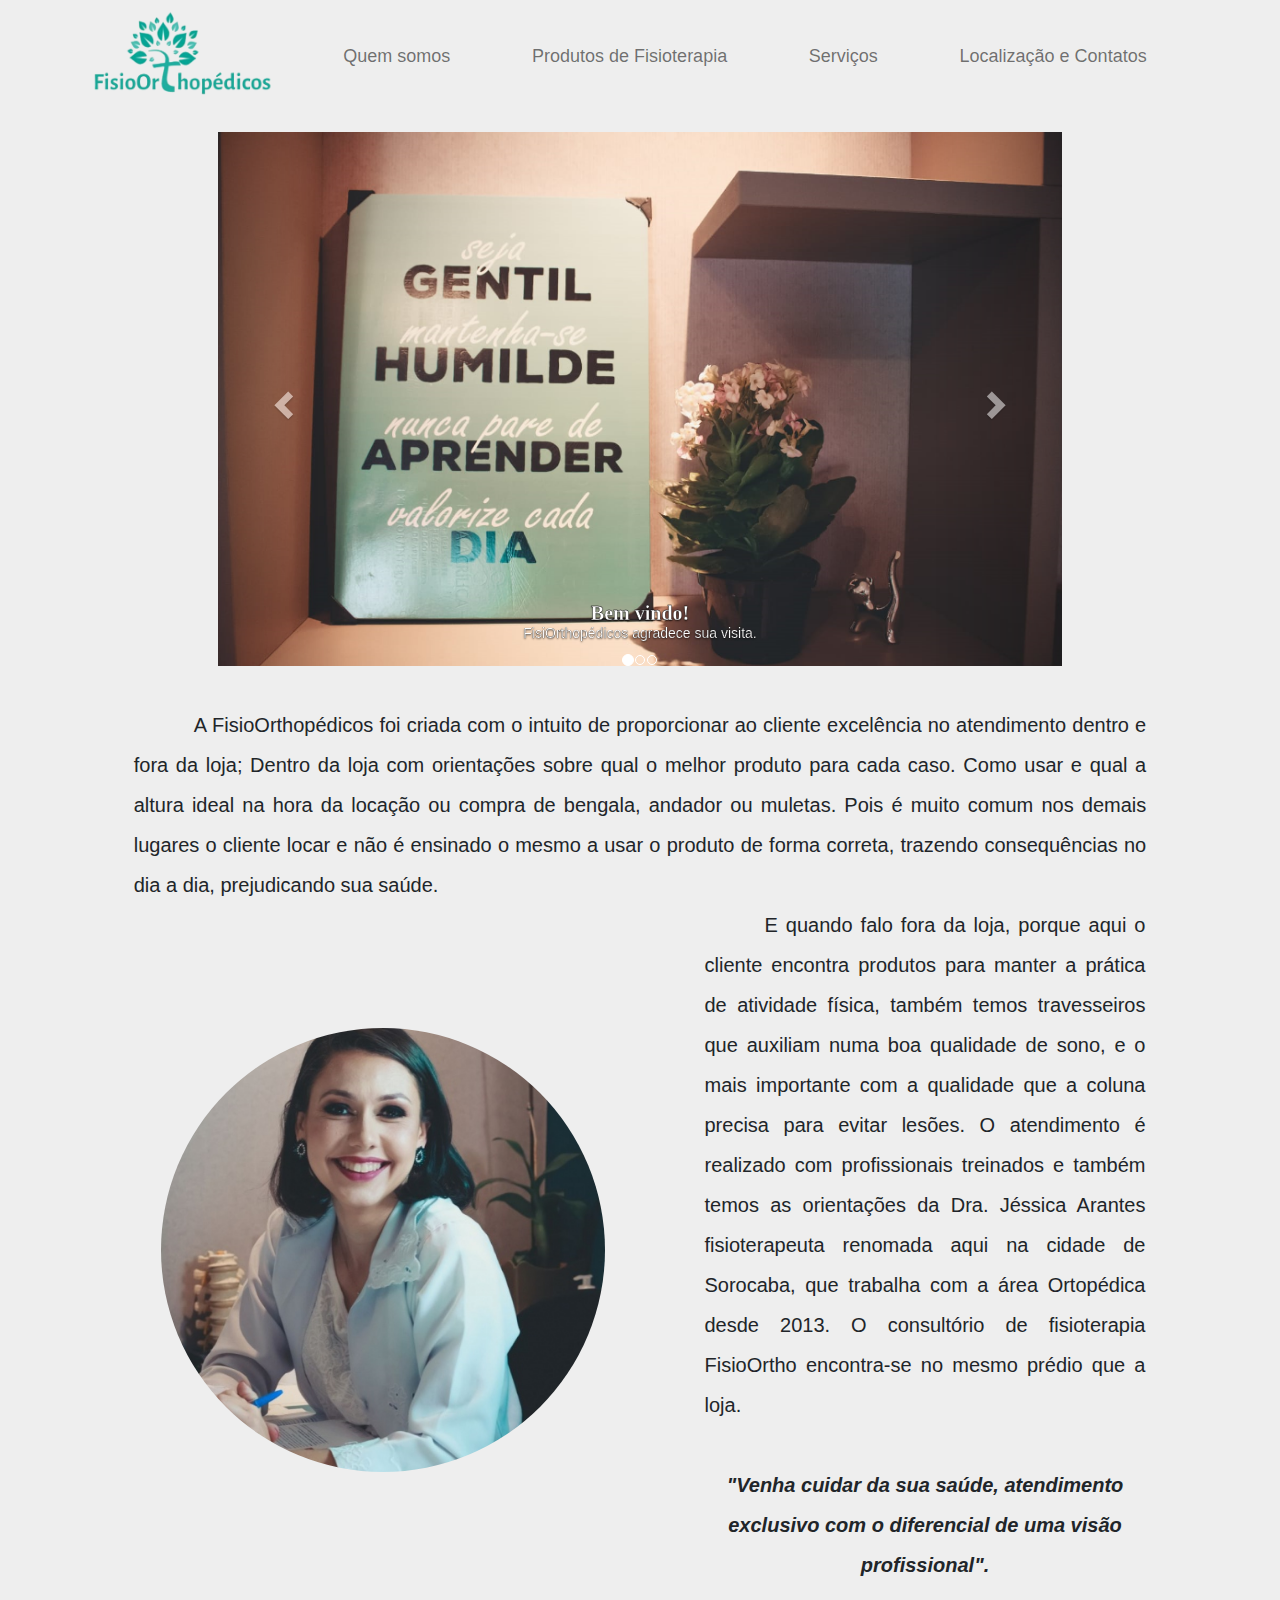
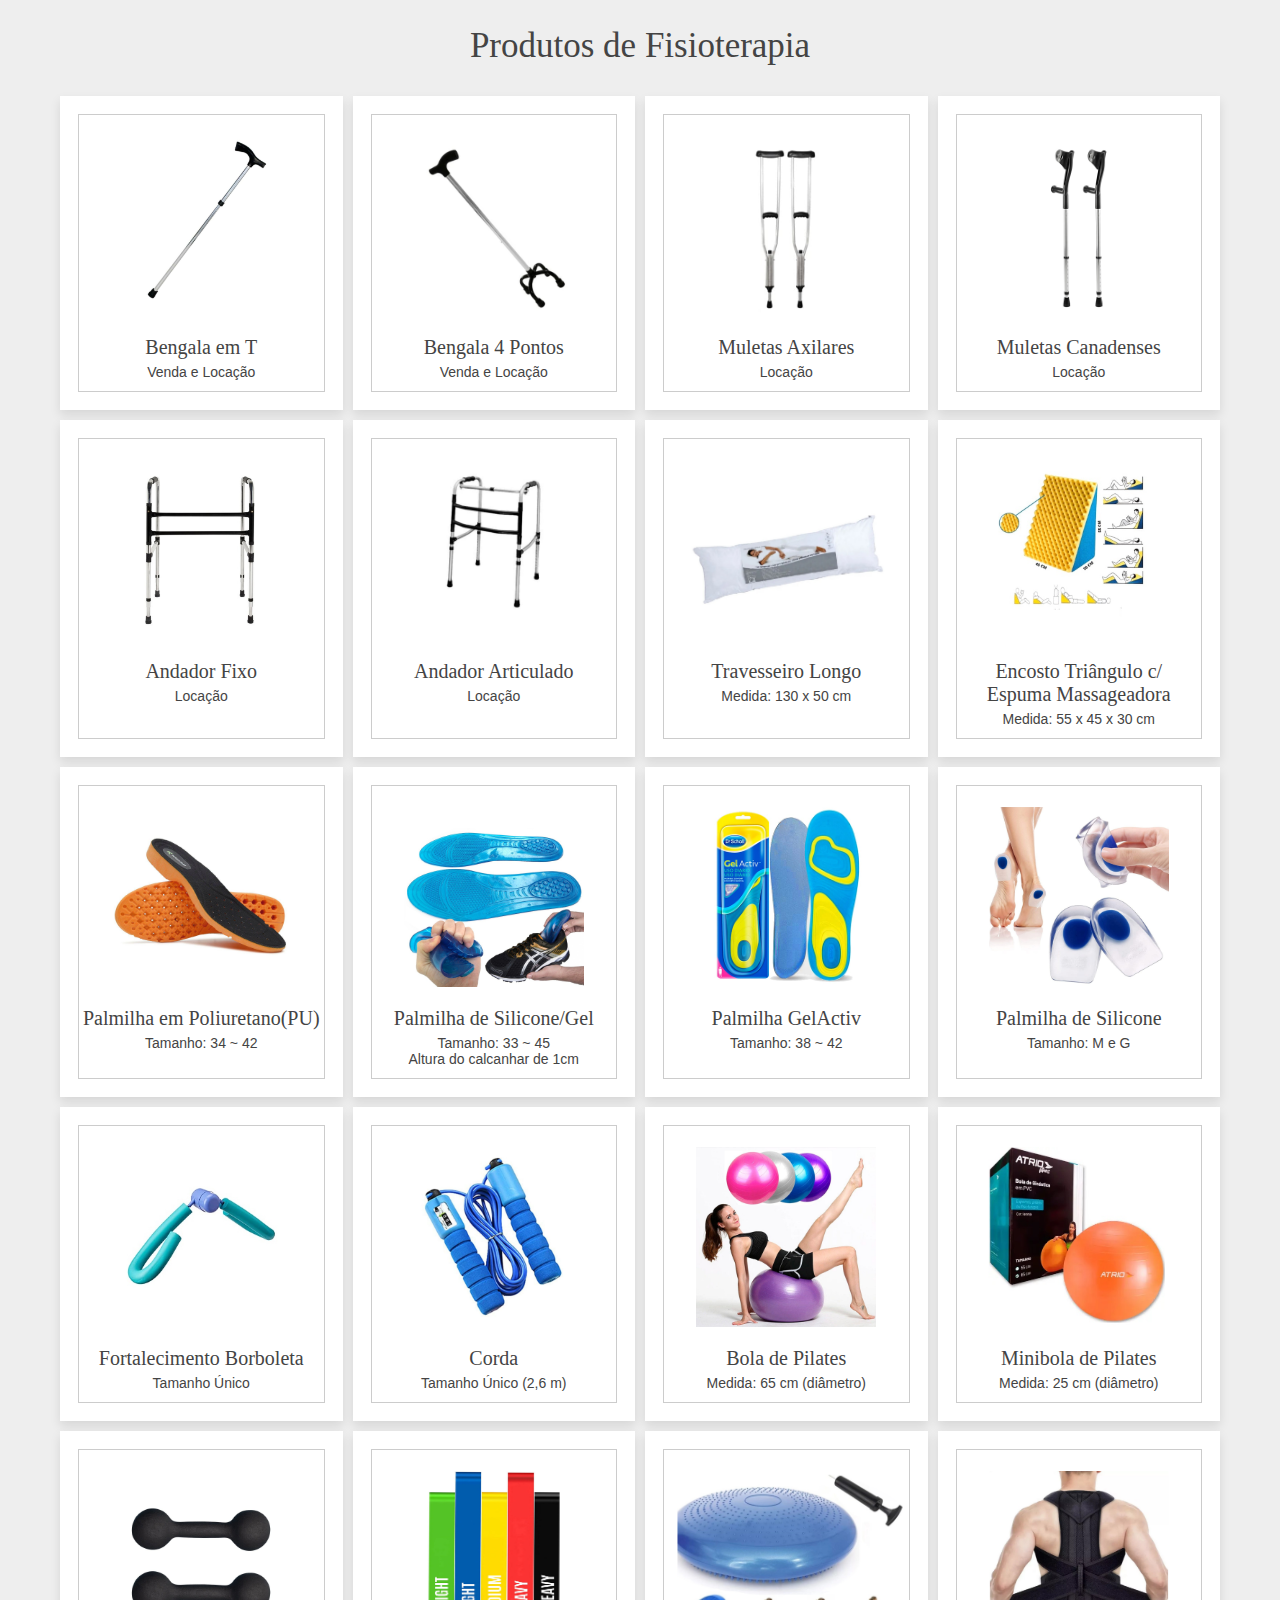
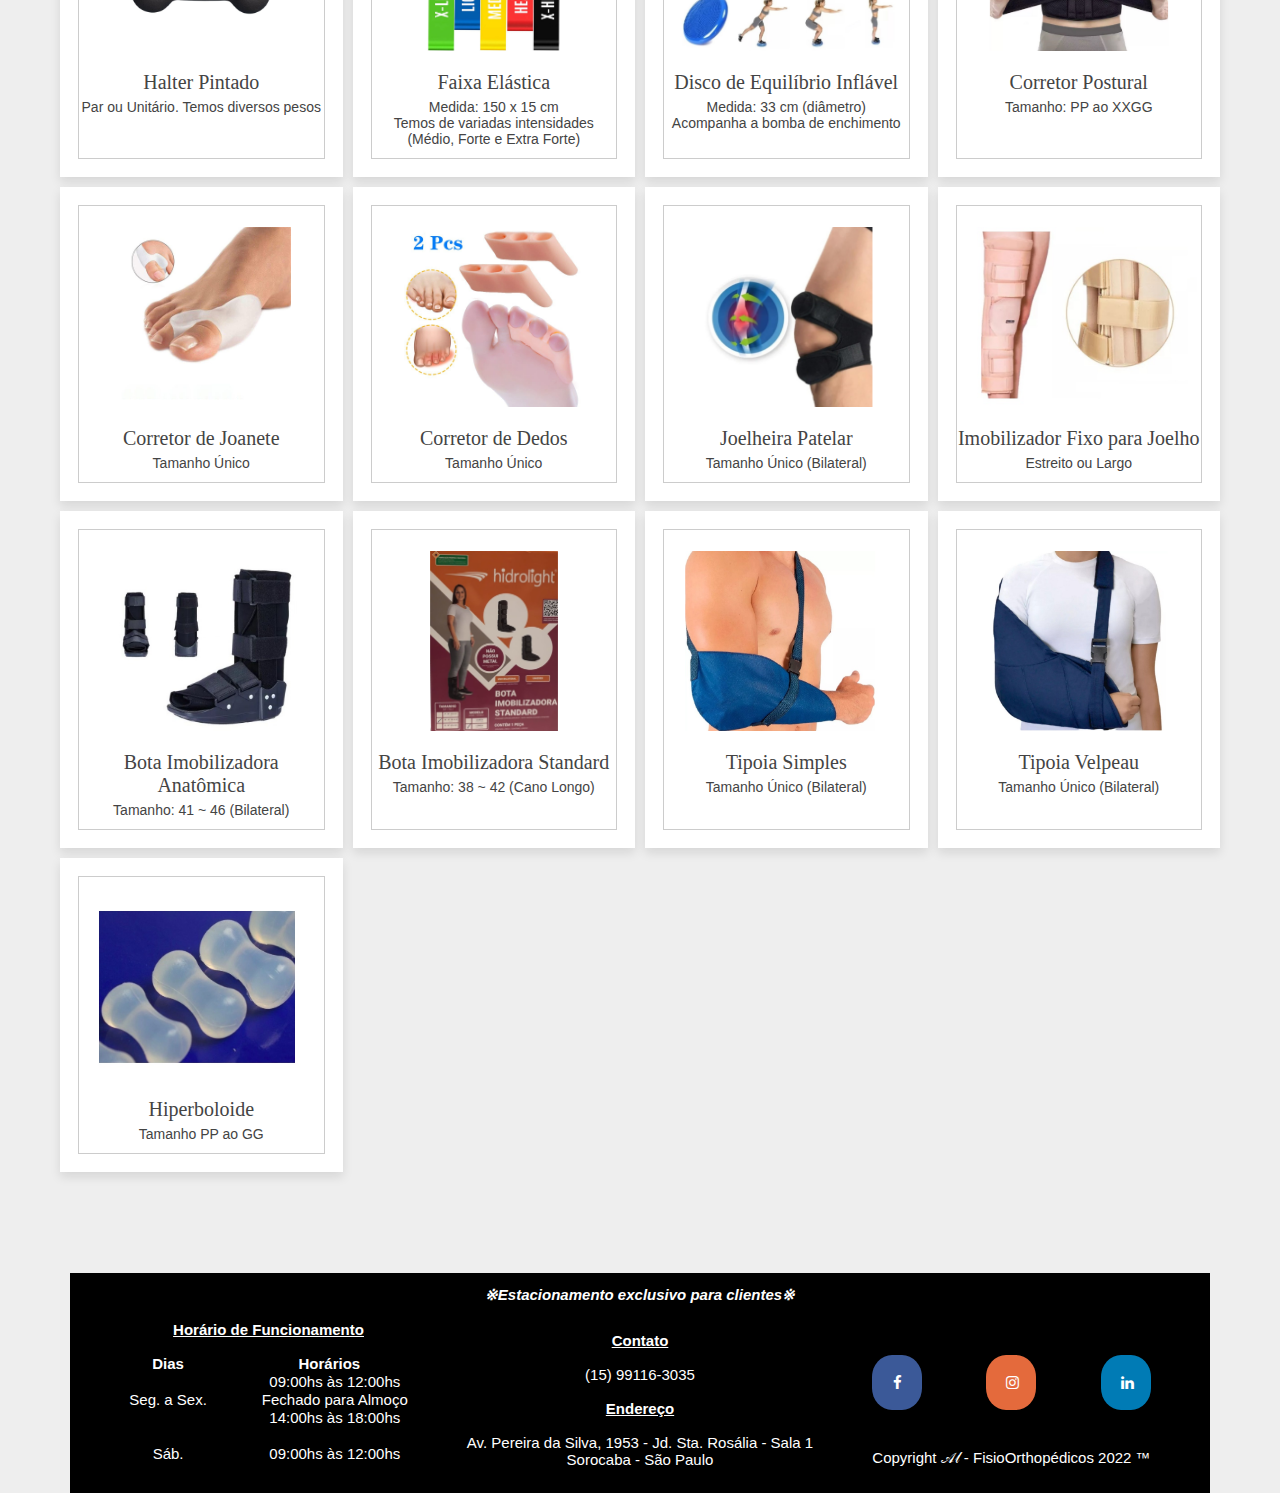
==== index.html @ ed80618a "FisioOrthopedicos v1.0 Stable" ====
<!DOCTYPE html>
<html lang="pt-br">

<head>
    <title>FisioOrthopédicos</title>
    <meta charset="utf-8">
    <meta name="viewport" content="width=device-width, initial-scale=1">
    <meta name="description"
        content="Fisioterapia ortopédica e facial, tratamento para disfunção de ATM e Ortognática: RPG, Acupuntura, Ventosaterapia. Também realizando venda e locação de equipamentos.">
    <meta name="author" content="AL Manrique Jr">

    <link rel="stylesheet" href="https://maxcdn.bootstrapcdn.com/bootstrap/3.4.1/css/bootstrap.min.css">
    <link rel="stylesheet" href="bootstrap/css/bootstrap.min.css">
    <link rel="stylesheet" href="CSS/style.css">
    <link rel="stylesheet" href="CSS/prod.css">
    <link rel="icon" href="IMG/Logo-icon.png" type="image/x-icon">
    <link rel="stylesheet" href="https://cdnjs.cloudflare.com/ajax/libs/font-awesome/5.15.4/css/all.min.css">
    <link rel="stylesheet" href="https://cdnjs.cloudflare.com/ajax/libs/font-awesome/4.7.0/css/font-awesome.min.css">

</head>

<body>

    <header>
        <nav class="navbar navbar-expand-lg">
            <div class="container">
                <a class="navbar-brand mx-auto">
                    <img src="IMG/Logo.png" alt="FisiOrthopédicos" width="100%" height="90">
                </a>
                <div class="navbar-collapse">
                    <ul class="navbar-nav nav-fill w-100">
                        <li class="nav-item">
                            <a class="nav-link" href="#quem-somos">Quem somos</a>
                        </li>
                        <li class="nav-item">
                            <a class="nav-link" href="#prod-fisio">Produtos de Fisioterapia</a>
                        </li>
                        <li class="nav-item">
                            <a class="nav-link" href="Pages/servicos.html">Serviços</a>
                        </li>
                        <li class="nav-item">
                            <a class="nav-link" href="#footer">Localização e Contatos</a>
                        </li>
                    </ul>
                </div>
        </nav>

    </header>

    <div class="container">
        <div id="myCarousel" class="carousel slide" data-ride="carousel">

            <ol class="carousel-indicators">
                <li data-target="#myCarousel" data-slide-to="0" class="active"></li>
                <li data-target="#myCarousel" data-slide-to="1"></li>
                <li data-target="#myCarousel" data-slide-to="2"></li>
            </ol>

            <div class="carousel-inner">

                <div class="item active">
                    <img src="IMG/consultorio/home.png" alt="Imagem Inical" style="width:100%;">
                    <div class="carousel-caption">
                        <h3 class="carousel-subt">Bem vindo!</h3>
                        <p class="carousel-desc">FisiOrthopédicos agradece sua visita.</p>
                    </div>
                </div>

                <div class="item">
                    <img src="IMG/consultorio/conheca-loja.png" alt="Loja" style="width:100%;">
                    <div class="carousel-caption">
                        <h3 class="carousel-subt">Conheça nossa Loja.</h3>
                        <p class="carousel-desc">Equipamentos e treinamento? Nós ajudamos você!</p>
                    </div>
                </div>

                <div class="item">
                    <img src="IMG/consultorio/frente.png" alt="Instalações" style="width:100%;">
                    <div class="carousel-caption">
                        <h3 class="carousel-subt">Faça uma visita e agende instrução!</h3>
                        <p class="carousel-desc">Ambiente acolhedor e infraestrutura excepcional.</p>
                    </div>
                </div>

            </div>

            <a class="left carousel-control" href="#myCarousel" data-slide="prev">
                <span class="glyphicon glyphicon-chevron-left"></span>
                <span class="sr-only">Previous</span>
            </a>
            <a class="right carousel-control" href="#myCarousel" data-slide="next">
                <span class="glyphicon glyphicon-chevron-right"></span>
                <span class="sr-only">Next</span>
            </a>
        </div>
    </div>

    <section id="quem-somos">
        <div class="container quem-somos">
            <p class="bio">⠀⠀⠀⠀A FisioOrthopédicos foi criada com o intuito de proporcionar ao cliente excelência no
                atendimento dentro e fora da loja; Dentro da loja com orientações sobre qual o melhor produto para cada
                caso. Como usar e qual a altura ideal na hora da locação ou compra de bengala, andador ou muletas. Pois
                é muito comum nos demais lugares o cliente locar e não é ensinado o mesmo a usar o produto de forma
                correta, trazendo consequências no dia a dia, prejudicando sua saúde.</p>
            <div class="row">
                <div class="col-lg-6">
                    <img class="bio-img" src="IMG/je.jpeg" alt="Nossa Equipe de Profissionais" width="68%">
                </div>
                <div class="col bio">
                    <p>
                        ⠀⠀⠀⠀E quando falo fora da loja, porque aqui o cliente encontra produtos para manter a prática de
                        atividade física, também temos travesseiros que auxiliam numa boa qualidade de sono, e o mais
                        importante com a qualidade que a coluna precisa para evitar lesões.
                        O atendimento é realizado com profissionais treinados e também temos as orientações da Dra.
                        Jéssica Arantes fisioterapeuta renomada aqui na cidade de Sorocaba, que trabalha com a área
                        Ortopédica desde 2013.
                        O consultório de fisioterapia FisioOrtho encontra-se no mesmo prédio que a loja.
                    </p>
                    <br>
                    <p style="font-weight: 550; font-style: italic; text-align: center;"> "Venha cuidar da sua saúde,
                        atendimento exclusivo com o diferencial de uma visão profissional".</p>
                </div>
            </div>
        </div>
    </section>

    <div class="cont">

        <h3 class="title" id="prod-fisio"> Produtos de Fisioterapia </h3>

        <div class="products-container">

            <div class="product" data-name="p-1">
                <img src="IMG/Produtos/T.jpg" alt="">
                <h3>Bengala em T</h3>
                <div class="tag">Venda e Locação</div>
            </div>

            <div class="product" data-name="p-2">
                <img src="IMG/Produtos/4pts.jpg" alt="">
                <h3>Bengala 4 Pontos</h3>
                <div class="tag">Venda e Locação</div>
            </div>

            <div class="product" data-name="p-3">
                <img src="IMG/Produtos/Axilar.jpg" alt="">
                <h3>Muletas Axilares</h3>
                <div class="tag">Locação</div>
            </div>

            <div class="product" data-name="p-4">
                <img src="IMG/Produtos/Canadenses.jpg" alt="">
                <h3>Muletas Canadenses</h3>
                <div class="tag">Locação</div>
            </div>

            <div class="product" data-name="p-5">
                <img src="IMG/Produtos/Fixo.jpg" alt="">
                <h3>Andador Fixo</h3>
                <div class="tag">Locação</div>
            </div>

            <div class="product" data-name="p-6">
                <img src="IMG/Produtos/Articulado.jpg" alt="">
                <h3>Andador Articulado</h3>
                <div class="tag">Locação</div>
            </div>

            <div class="product" data-name="p-7">
                <img src="IMG/Produtos/BodyPillow.jpg" alt="">
                <h3>Travesseiro Longo</h3>
                <div class="tag">Medida: 130 x 50 cm</div>
            </div>

            <div class="product" data-name="p-8">
                <img src="IMG/Produtos/EncostoTriag.jpg" alt="">
                <h3>Encosto Triângulo c/<br> Espuma Massageadora</h3>
                <div class="tag">Medida: 55 x 45 x 30 cm</div>
            </div>

            <div class="product" data-name="p-9">
                <img src="IMG/Produtos/PU.jpg" alt="">
                <h3>Palmilha em Poliuretano(PU)</h3>
                <div class="tag">Tamanho: 34 ~ 42</div>
            </div>

            <div class="product" data-name="p-10">
                <img src="IMG/Produtos/GelNormal.jpg" alt="">
                <h3>Palmilha de Silicone/Gel</h3>
                <div class="tag">Tamanho: 33 ~ 45<br>Altura do calcanhar de 1cm</div>
            </div>

            <div class="product" data-name="p-11">
                <img src="IMG/Produtos/GelActiv.jpg" alt="">
                <h3>Palmilha GelActiv</h3>
                <div class="tag">Tamanho: 38 ~ 42</div>
            </div>

            <div class="product" data-name="p-12">
                <img src="IMG/Produtos/PCalcanhar.jpg" alt="">
                <h3>Palmilha de Silicone</h3>
                <div class="tag">Tamanho: M e G</div>
            </div>

            <div class="product" data-name="p-13">
                <img src="IMG/Produtos/FBorboleta.jpg" alt="">
                <h3>Fortalecimento Borboleta</h3>
                <div class="tag">Tamanho Único</div>
            </div>

            <div class="product" data-name="p-14">
                <img src="IMG/Produtos/Corda.jpg" alt="">
                <h3>Corda</h3>
                <div class="tag">Tamanho Único (2,6 m)</div>
            </div>

            <div class="product" data-name="p-15">
                <img src="IMG/Produtos/BolaPilates.jpg" alt="">
                <h3>Bola de Pilates</h3>
                <div class="tag">Medida: 65 cm (diâmetro)</div>
            </div>

            <div class="product" data-name="p-16">
                <img src="IMG/Produtos/MinibolaPilates.jpg" alt="">
                <h3>Minibola de Pilates</h3>
                <div class="tag">Medida: 25 cm (diâmetro)</div>
            </div>

            <div class="product" data-name="p-17">
                <img src="IMG/Produtos/HaltP.jpg" alt="">
                <h3>Halter Pintado</h3>
                <div class="tag">Par ou Unitário. Temos diversos pesos</div>
            </div>

            <div class="product" data-name="p-18">
                <img src="IMG/Produtos/DorsiFlex.jpg" alt="">
                <h3>Faixa Elástica</h3>
                <div class="tag">Medida: 150 x 15 cm<br>Temos de variadas intensidades<br>(Médio, Forte e Extra Forte)</div>
            </div>

            <div class="product" data-name="p-19">
                <img src="IMG/Produtos/Disco.jpg" alt="">
                <h3>Disco de Equilíbrio Inflável</h3>
                <div class="tag">Medida: 33 cm (diâmetro)<br>Acompanha a bomba de enchimento</div>
            </div>

            <div class="product" data-name="p-20">
                <img src="IMG/Produtos/corretor postural.jpg" alt="">
                <h3>Corretor Postural</h3>
                <div class="tag">Tamanho: PP ao XXGG</div>
            </div>

            <div class="product" data-name="p-21">
                <img src="IMG/Produtos/Joanete.jpg" alt="">
                <h3>Corretor de Joanete</h3>
                <div class="tag">Tamanho Único</div>
            </div>

            <div class="product" data-name="p-22">
                <img src="IMG/Produtos/Corretor de Dedos.jpg" alt="">
                <h3>Corretor de Dedos</h3>
                <div class="tag">Tamanho Único</div>
            </div>

            <div class="product" data-name="p-23">
                <img src="IMG/Produtos/Joelheira.jpg" alt="">
                <h3>Joelheira Patelar</h3>
                <div class="tag">Tamanho Único (Bilateral)</div>
            </div>

            <div class="product" data-name="p-24">
                <img src="IMG/Produtos/ImobJoe.jpg" alt="">
                <h3>Imobilizador Fixo para Joelho</h3>
                <div class="tag">Estreito ou Largo</div>
            </div>

            <div class="product" data-name="p-25">
                <img src="IMG/Produtos/ImobBota.jpg" alt="">
                <h3>Bota Imobilizadora Anatômica</h3>
                <div class="tag">Tamanho: 41 ~ 46 (Bilateral)</div>
            </div>

            <div class="product" data-name="p-26">
                <img src="IMG/Produtos/hidrolight.jpg" alt="">
                <h3>Bota Imobilizadora Standard</h3>
                <div class="tag">Tamanho: 38 ~ 42 (Cano Longo)</div>
            </div>

            <div class="product" data-name="p-27">
                <img src="IMG/Produtos/Tipoia Simples.jpg" alt="">
                <h3>Tipoia Simples</h3>
                <div class="tag">Tamanho Único (Bilateral)</div>
            </div>

            <div class="product" data-name="p-28">
                <img src="IMG/Produtos/Tipoia Velpeau.jpg" alt="">
                <h3>Tipoia Velpeau</h3>
                <div class="tag">Tamanho Único (Bilateral)</div>
            </div>

            <div class="product" data-name="p-29">
                <img src="IMG/Produtos/hiperboloides.jpg" alt="">
                <h3>Hiperboloide</h3>
                <div class="tag">Tamanho PP ao GG</div>
            </div>

        </div>

    </div>

    <div class="products-preview">

        <div class="preview" data-target="p-1">
            <i class="fas fa-times"></i>
            <img src="IMG/Produtos/T.jpg" alt="">
            <h3>Bengala em T</h3>
            <p>Bengala feita de material alumínio, resistente e reforçado. Suporta até 100kg. Com regulagem de altura. Ponteira de borracha, criando maior segurança contra quedas.</p>
        </div>

        <div class="preview" data-target="p-2">
            <i class="fas fa-times"></i>
            <img src="IMG/Produtos/4pts.jpg" alt="">
            <h3>Bengala 4 Pontos</h3>
            <p>Feita de alumínio, resistente e reforçado. Suporta até 100kg.  Com regulagem de altura e ponteira de borracha. Com os 4 pontos cria maior estabilidade e segurança para andar.</p>
        </div>

        <div class="preview" data-target="p-3">
            <i class="fas fa-times"></i>
            <img src="IMG/Produtos/Axilar.jpg" alt="">
            <h3>Muletas Axilares</h3>
            <p>Nossas muletas tem regulagem de altura. Já colocamos a altura correta e treinamos o cliente usa-las, assim a pessoa evita ter dor ou lesões em outras áreas do corpo.</p>
        </div>

        <div class="preview" data-target="p-4">
            <i class="fas fa-times"></i>
            <img src="IMG/Produtos/Canadenses.jpg" alt="">
            <h3>Muletas Canadenses</h3>
            <p>Nossas muletas tem regulagem de altura. Suporta até 100kg. Já colocamos a altura correta e treinamos o cliente usa-las, assim a pessoa evita ter dor ou lesões em outras áreas do corpo.</p>
        </div>

        <div class="preview" data-target="p-5">
            <i class="fas fa-times"></i>
            <img src="IMG/Produtos/Fixo.jpg" alt="">
            <h3>Andador Fixo</h3>
            <p>Com regulagem de altura e dobrável. Fácil para guardar sem ocupar espaço. Material leve e aguenta até 100 kg.</p>
        </div>

        <div class="preview" data-target="p-6">
            <i class="fas fa-times"></i>
            <img src="IMG/Produtos/Articulado.jpg" alt="">
            <h3>Andador Articulado</h3>
            <p>Com regulagem de altura e dobrável. Fácil para guardar sem ocupar espaço. Material leve e aguenta até 100 kg.</p>
        </div>

        <div class="preview" data-target="p-7">
            <i class="fas fa-times"></i>
            <img src="IMG/Produtos/BodyPillow.jpg" title="Ao deitar é o momento do dia em que aliviamos toda carga da coluna, e é imprescindivel a posição correta">
            <h3>Travesseiro Longo</h3>
            <p>
                Grande maioria das pessoas não conseguem dormir com travesseiro entre os joelhos. Esse travesseiro ajuda a posicionar, e dar conforto na hora de dormir. <br> <br> Travesseiro macio e hipoalérgico, acompanha fronha.
            </p>
        </div>

        <div class="preview" data-target="p-8">
            <i class="fas fa-times"></i>
            <img src="IMG/Produtos/EncostoTriag.jpg" title="Melhora a circulação, oferecendo apoio as pernas após dias exaustivos">
            <h3>Encosto Triângulo c/<br> Espuma Massageadora</h3>
            <p>Reduz em até 50% a pressão nas costas ao sentar, ótimo para utilizar durante a leitura.<br>
                <br>Diminui refluxo;
                <br>Alivio na lombar e ciático;
                <br>
                Acompanha a capa.
            </p>
        </div>

        <div class="preview" data-target="p-9">
            <i class="fas fa-times"></i>
            <img src="IMG/Produtos/PU.jpg" alt="">
            <h3>Palmilha em Poliuretano(PU)</h3>
            <p>
                Corrige a pisada e diminui o impacto. Ideal para praticar atividade física.
            </p>
        </div>

        <div class="preview" data-target="p-10">
            <i class="fas fa-times"></i>
            <img src="IMG/Produtos/GelNormal.jpg" title="A palmilha silicone é ideal para o uso diário, seja no lazer, esporte ou trabalho!">
            <h3>Palmilha de Gel</h3>
            <p>
                Auxilia na prevenção e no tratamento, reduzindo ou eliminando dores nos: pés, calcanhares, esporão de calcâneo, fascite plantar, pés diabéticos, tendinites, etc. <br>Prevenindo também futuras lesões.<br><br>Evita em até 70% dos distúrbios nervosos devido a diabetes, pois auxilia na circulação.
            </p>
        </div>

        <div class="preview" data-target="p-11">
            <i class="fas fa-times"></i>
            <img src="IMG/Produtos/GelActiv.jpg" title="É ideal para o uso diário, seja no trabalho, no esporte ou no lazer.">
            <h3>Palmilha GelActiv</h3>
            <p>
                Auxilia na prevenção e no tratamento (massageia e estimula o fluxo sanguíneo), reduzindo ou eliminando dores nos: pés, calcanhares, esporão de calcâneo, fascite plantar, pés diabéticos, tendinites, etc.<br><br>
                Promove absorção dos impactos e auxilia no amortecimento. Melhora desempenho esportivo ainda prevenindo lesões.
            </p>
        </div>

        <div class="preview" data-target="p-12">
            <i class="fas fa-times"></i>
            <img src="IMG/Produtos/PCalcanhar.jpg" title="Pode ser usado em qualquer modelo de calçado fechado ou aberto.">
            <h3>Palmilha de Silicone</h3>
            <p>
                Silicone adesivado em Gel, para alivio das dores.<br><br>
                - Alta absorção de impactos, proporcionando conforto e suavidade ao caminhar ou correr.<br>
                - Proporciona proteção e estabilidade em práticas esportivas e no uso cotidiano.<br>
                - Não escorrega, transparente, adesiva e confortável.<br>
            </p>
        </div>

        <div class="preview" data-target="p-13">
            <i class="fas fa-times"></i>
            <img src="IMG/Produtos/FBorboleta.jpg">
            <h3>Fortalecimento Borboleta</h3>
            <p>
                Para você que pratica atividade física e deseja poder fazer isso em casa, temos a opção desse aparelho incrível.<br>Pode ser feito diversos exercícios, tanto para membros superiores como inferiores, proporcionando resistência e força muscular.
            </p>
        </div>

        <div class="preview" data-target="p-14">
            <i class="fas fa-times"></i>
            <img src="IMG/Produtos/Corda.jpg">
            <h3>Corda</h3>
            <p>
                Para praticar atividade física como pular, ou ainda, realizar alongamentos.
            </p>
        </div>

        <div class="preview" data-target="p-15">
            <i class="fas fa-times"></i>
            <img src="IMG/Produtos/BolaPilates.jpg">
            <h3>Bola de Pilates</h3>
            <p>
                Para realizar exercícios de alongamentos, e trabalhar vários grupos musculares durante as sessões de fisioterapia ou na aula de pilates. Suporta até 100kg.
            </p>
        </div>

        <div class="preview" data-target="p-16">
            <i class="fas fa-times"></i>
            <img src="IMG/Produtos/MinibolaPilates.jpg">
            <h3>Minibola de Pilates</h3>
            <p>
                Auxilia na Pratica de Pilates, Yoga, Alongamento e Exercícios de Fortalecimento. OverBall leve e Resistente.
            </p>
        </div>

        <div class="preview" data-target="p-17">
            <i class="fas fa-times"></i>
            <img src="IMG/Produtos/HaltP.jpg">
            <h3>Halter Pintado</h3>
            <p>
                Indicado para quem busca fortalecimento muscular, ganho de massa, perda de calorias, definição muscular e reabilitação.
            </p>
        </div>

        <div class="preview" data-target="p-18">
            <i class="fas fa-times"></i>
            <img src="IMG/Produtos/DorsiFlex.jpg">
            <h3>Faixa de Elástica</h3>
            <p>
                Fortalecimento e alongamento membros superiores e inferiores.
            </p>
        </div>

        <div class="preview" data-target="p-19">
            <i class="fas fa-times"></i>
            <img src="IMG/Produtos/Disco.jpg">
            <h3>Disco de Equilíbrio Inflável</h3>
            <p>
                Produto vinílico, atóxico e inflável.<br>Peso máximo suportado 100kg.
            </p>
        </div>

        <div class="preview" data-target="p-20">
            <i class="fas fa-times"></i>
            <img src="IMG/Produtos/corretor postural.jpg">
            <h3>Corretor Postural</h3>
            <p>
                Ofecere suporte para minimizar ou eliminar as chances dos devios da coluna. Tendo parte interna acolchoada para melhor experiência durante o uso.
            </p>
        </div>
        
        <div class="preview" data-target="p-21">
            <i class="fas fa-times"></i>
            <img src="IMG/Produtos/Joanete.jpg">
            <h3>Corretor de Joanete</h3>
            <p>
                Protege a lateral do pé prevenindo/corrigindo joanete. Feito ainda em silicone de alta maciez, que reduz atrito e pressão com o calçado. <br><br>É extremamente confortável de usar, hipoalergênico, lavável, reutilizável e de alívio imediato.
            </p>
        </div>

        <div class="preview" data-target="p-22">
            <i class="fas fa-times"></i>
            <img src="IMG/Produtos/Corretor de Dedos.jpg">
            <h3>Corretor de Dedos</h3>
            <p>
                Corrige dedos, previnindo calos e deformidades. Use seu calçado com mais conforto. 
            </p>
        </div>

        <div class="preview" data-target="p-23">
            <i class="fas fa-times"></i>
            <img src="IMG/Produtos/Joelheira.jpg">
            <h3>Joelheira Patelar</h3>
            <p>
                Com a órtese em torno do joelho, as abas frontais em fecho aderente, devem ser ajustadas para compressão adequada. <br><br> A orientação do logotipo se mantem a parte inferior da patela.
            </p>
        </div>

        <div class="preview" data-target="p-24">
            <i class="fas fa-times"></i>
            <img src="IMG/Produtos/ImobJoe.jpg">
            <h3>Imobilizador para Joelho</h3>
            <p>
                Com a órtese em torno do joelho, as abas frontais em fecho aderente, devem ser ajustadas para compressão adequada. <br><br> A orientação do logotipo se mantem a parte inferior da patela.
            </p>
        </div>

        <div class="preview" data-target="p-25">
            <i class="fas fa-times"></i>
            <img src="IMG/Produtos/ImobBota.jpg">
            <h3>Bota Imobilizadora Anatômica</h3>
            <p>
                Possui talas laterais em alumínio, de solado em borracha termoplástica. Para maior conforto, internamente acolchoda.<br><br>Indicado para fraturas e entorse (lesão ligamentar).
            </p>
        </div>

        <div class="preview" data-target="p-26">
            <i class="fas fa-times"></i>
            <img src="IMG/Produtos/hidrolight.jpg">
            <h3>Bota Imobilizadora Standard</h3>
            <p>
                Bota anatômica Unissex, Bilateral e de fabricação nacional, não utiliza de metais em sua estrutura.
            </p>
        </div>

        <div class="preview" data-target="p-27">
            <i class="fas fa-times"></i>
            <img src="IMG/Produtos/Tipoia Simples.jpg" title="Proporciona melhor circulação sanguínea, evitando dores e formigamento">
            <h3>Tipoia Simples</h3>
            <p>
                Indicado para o descanso e a sustentação do membro superior em caso de engessamentos, lesões no braço ou antebraço, pós-operatório e sequelas de AVC.<br><br>
                De formato ajustável, costura resistente e de Alta Durabilidade.
            </p>
        </div>

        <div class="preview" data-target="p-28">
            <i class="fas fa-times"></i>
            <img src="IMG/Produtos/Tipoia Velpeau.jpg" title="Proporciona melhor circulação sanguínea, evitando dores e formigamento">
            <h3>Tipoia Velpeau</h3>
            <p>
                Indicado para o descanso e a sustentação do membro superior em caso de engessamentos, lesões no braço ou antebraço, pós-operatório e sequelas de AVC.<br><br>
                De formato ajustável, costura resistente e de Alta Durabilidade.
            </p>
        </div>

        <div class="preview" data-target="p-29">
            <i class="fas fa-times"></i>
            <img src="IMG/Produtos/hiperboloides.jpg">
            <h3>Hiperboloide</h3>
            <p>
                Indicado para exercícios do bucomaxilo. Para fortalecimento ortognatico.
            </p>
        </div>

    </div>


    <footer id="footer" class="container container-fluid text-center margin bg-footer">
        <div class="container-fluid text-center margin">
            <p style="font-style: italic; font-weight: bold;">※Estacionamento exclusivo para clientes※</p>
            <br>
            <div class="row">
                <div class="col-lg-4">
                    <h4>Horário de Funcionamento</h4>
                    <br>
                    <p>
                    <table>
                        <tr>
                            <th>Dias</th>
                            <th></th>
                            <th>⠀⠀⠀⠀Horários</th>
                        </tr>
                        <tr>
                            <td><small>⠀⠀⠀⠀⠀</small></td>
                            <td></td>
                            <td>⠀⠀⠀⠀⠀09:00hs às 12:00hs</td>
                        </tr>
                        <tr>
                            <td><small>Seg. a Sex.</small></td>
                            <td></td>
                            <td>⠀⠀⠀⠀⠀Fechado para Almoço</td>
                        </tr>
                        <tr>
                            <td><small></small></td>
                            <td></td>
                            <td>⠀⠀⠀⠀⠀14:00hs às 18:00hs</td>
                        </tr>
                        <tr>
                            <td><small></small></td>
                            <td></td>
                            <td>⠀⠀⠀⠀⠀</td>
                        </tr>
                        <tr>
                            <td><small>Sáb.</small></td>
                            <td></td>
                            <td>⠀⠀⠀⠀⠀09:00hs às 12:00hs</td>
                        </tr>
                    </table>
                    <br>
                </div>

                <div class="col-lg-4">
                    <h4>Contato</h4>
                    <br>
                    <p>
                        (15) 99116-3035
                    </p>
                    <br>
                    <h4>Endereço</h4>
                    <br>
                    <a class="suave-hyperlink" target="_blank"
                        href="https://www.google.com/maps/@-23.4829857,-47.4394273,3a,37.5y,335.8h,88.8t/data=!3m6!1e1!3m4!1sCHqqzlwBfWhVmiRaZCtBHA!2e0!7i16384!8i8192?entry=ttu">Av.
                        Pereira da Silva, 1953 - Jd. Sta. Rosália - Sala 1<br> Sorocaba - São Paulo</a>
                </div>
                <div class="col-lg-4">
                    <br>
                    <a href="https://www.facebook.com/fisioorthopedicos" class="fa fa-facebook" target="_blank"></a>
                    <a href="https://www.instagram.com/fisioorthopedicos/" class="fa fa-instagram" target="_blank"></a>
                    <a href="https://www.linkedin.com/in/dra-j%C3%A9ssica-arantes-a86666153/" class="fa fa-linkedin"
                        target="_blank"></a>
                    <br><br><br>
                    <p>Copyright <a class="suave-hyperlink" target="_blank" href="https://github.com/ALManriqueJR">𝒜𝓁</a> - FisioOrthopédicos 2022 ™</p>
                </div>
            </div>
        </div>
    </footer>

    <script src="bootstrap/jquery-3.6.0.min.js"></script>
    <script src="bootstrap/bootstrap.min.js"></script>
    <script src="bootstrap/prod.js" defer></script>

</body>

</html>
---- CSS/style.css ----
html,
body,
div,
span,
applet,
object,
iframe,
h1,
h2,
h3,
h4,
h5,
h6,
p,
blockquote,
pre,
a,
abbr,
acronym,
address,
big,
cite,
code,
del,
dfn,
em,
img,
ins,
kbd,
q,
s,
samp,
small,
strike,
b,
sub,
sup,
tt,
var,
b,
u,
i,
center,
dl,
dt,
dd,
ol,
ul,
li,
fieldset,
form,
label,
legend,
table,
caption,
tbody,
tfoot,
thead,
tr,
th,
td,
article,
aside,
canvas,
details,
embed,
figure,
figcaption,
footer,
header,
hgroup,
menu,
nav,
output,
ruby,
section,
summary,
time,
mark,
audio,
video {
    margin: 0;
    padding: 0;
    border: 0;
    font-size: 100%;
    font: inherit;
    vertical-align: baseline;
}

/* HTML5 display-role reset for older browsers */
article,
aside,
details,
figcaption,
figure,
footer,
header,
hgroup,
menu,
nav,
section {
    display: block;
}

body {
    line-height: 1;
    font: 20px Helvetica, Verdana;
}


#myCarousel {
    display: block;
    margin-left: auto;
    margin-right: auto;
    width: 75%;
    height: 70%;
}

ol,
ul {
    list-style: none;
}

blockquote,
q {
    quotes: none;
}

blockquote:before,
blockquote:after,
q:before,
q:after {
    content: '';
    content: none;
}

.navbar-brand {
    margin-bottom: 50px;
}

.carousel-indicators {
    margin: auto;
}

.carousel-subt {
    font-size: 20px;
    font-weight: bold;
    -webkit-text-stroke-width: .3px;
    -webkit-text-stroke-color: black;
}

.carousel-desc {
    font-size: 14px;
    -webkit-text-stroke-width: .2px;
    -webkit-text-stroke-color: black;
}

.quem-somos {
    margin-top: 3%;
}

.row{
    flex-direction: row;
    align-items: center;
    justify-content: center;
    align-content: center;
}

.bio-img {
    border-radius: 50%;
    margin-left: 15%;
    margin-right: 15%;
    margin-top: 3%;
    width: 80%;
}

.bio {
    margin-left: 5%;
    margin-right: 5%;
    direction: ltr;
    text-align: justify;
    line-height: 200%;
}

h3 {
    font: 30px bold;
    text-align: center;
    padding-top: 1%;
}

h2{
    font: 30px bold;
    text-align: center;
    padding: 2%;
    border: 1px solid black;
}

h4 {
    text-decoration: underline;
    font-weight: bold;
}


.bg-footer {
    background-color: black;
    text-align: left;
    color: white;
    font: 15px Helvetica;
    padding: 1%;
    margin-top: 1%;
}

table {
    margin: 0 auto;
    border-collapse: collapse;
    border-spacing: 0;
}

li {
    list-style-type: none;
    font-size: 18px;
}

.suave-hyperlink {
    color: white;
    text-decoration: none;
}

.suave-hyperlink:hover {
    color: grey;
    text-decoration: none;
}

.fa {
    padding: 20px;
    font-size: 30px;
    width: 50px;
    text-align: center;
    text-decoration: none;
    margin: 5px 30px;
    border-radius: 40%;
}

.fa-facebook {
    background: #3B5998;
    color: white;
}

.fa-facebook:hover {
    text-decoration: none;
    color: white;
    font-weight: bolder;
}

.fa-linkedin {
    background: #007bb5;
    color: white;
}

.fa-linkedin:hover {
    text-decoration: none;
    color: white;
    font-weight: bolder;
}

.fa-instagram {
    background: #E46A3C;
    color: white;
}

.fa-instagram:hover {
    text-decoration: none;
    color: white;
    font-weight: bolder;
}

th {
    font-weight: bold;
}

.serv-img{
    width: 90%;
    border-radius: 50%;
}

.toomuchtxt{
    margin-bottom: 13px;
}

#id{
    margin-top: 15%;
}
---- CSS/prod.css ----
html{
   font-size: 62.5%;
   overflow-x: hidden;
}

body{
   background: #eee;
}

 .cont{
   max-width: 1200px;
   margin:0 auto;
   padding:3rem 2rem;
}

 .cont .title{
   font-size: 3.5rem;
   color:#444;
   margin-bottom: 3rem;
   text-align: center;
}

 .cont .products-container{
   display: grid;
   grid-template-columns: repeat(auto-fit, minmax(25rem, 1fr));
   gap: 1rem;
   margin-bottom: 5%;
}

 .cont .products-container .product{
   text-align: center;
   padding:3rem 2rem;
   background: #fff;
   box-shadow: 0 .5rem 1rem rgba(0,0,0,.1);
   outline: .1rem solid #ccc;
   outline-offset: -1.9rem;
   cursor: pointer;
}

 .cont .products-container .product:hover{
   outline: .2rem solid #222;
   outline-offset: -0.2rem;
}

 .cont .products-container .product img{
   height: 20rem;
   transform: scale(.9);
}

 .cont .products-container .product:hover img{
   transform: scale(.85);
}

 .cont .products-container .product h3{
   padding:.5rem 0;
   font-size: 2rem;
   color:#444;
}

 .cont .products-container .product:hover h3{
   color: rgb(60, 150, 120);
   text-decoration: underline;
}

 .cont .products-container .product .tag{
   font-size: 1.4rem;
   color:#444;
}

.products-preview{
   position: fixed;
   top:0; left:0;
   min-height: 100vh;
   width: 100%;
   height: 100%;
   z-index: 1001;
   background: rgba(0,0,0,0.7);
   display: none;
   align-items: center;
   justify-content: center;
   backdrop-filter: blur(3px);
}

.products-preview .preview{
   display: none;
   padding:2rem;
   text-align: center;
   background: #fff;
   position: relative;
   margin:2rem;
   width: 40rem;
   background-color: #fff;

}

.products-preview .preview.active{
   display: inline-block;

}

.products-preview .preview img{
   height: 30rem;
}

.products-preview .preview .fa-times{
   position: absolute;
   top:1rem; 
   right:1.5rem;
   cursor: pointer;
   color:#444;
   font-size: 4rem;
}

.products-preview .preview h3{
   color:#444;
   padding:.5rem 0;
   font-size: 2.5rem;
}

.products-preview .preview p{
   line-height: 1.5;
   padding:1rem 0;
   font-size: 1.6rem;
   color:#777;
}

.products-preview .preview .tag{
   padding:1rem 0;
   font-size: 1.4rem;
   color:#444;
}

.suave-hyperlink:hover {
   color: grey;
   text-decoration: none;
}

@media (max-width:991px){

   html{
      font-size: 55%;
   }

}

@media (max-width:768px){

   .products-preview .preview img{
      height: 25rem;
   }

}

@media (max-width:450px){

   html{
      font-size: 50%;
   }

}
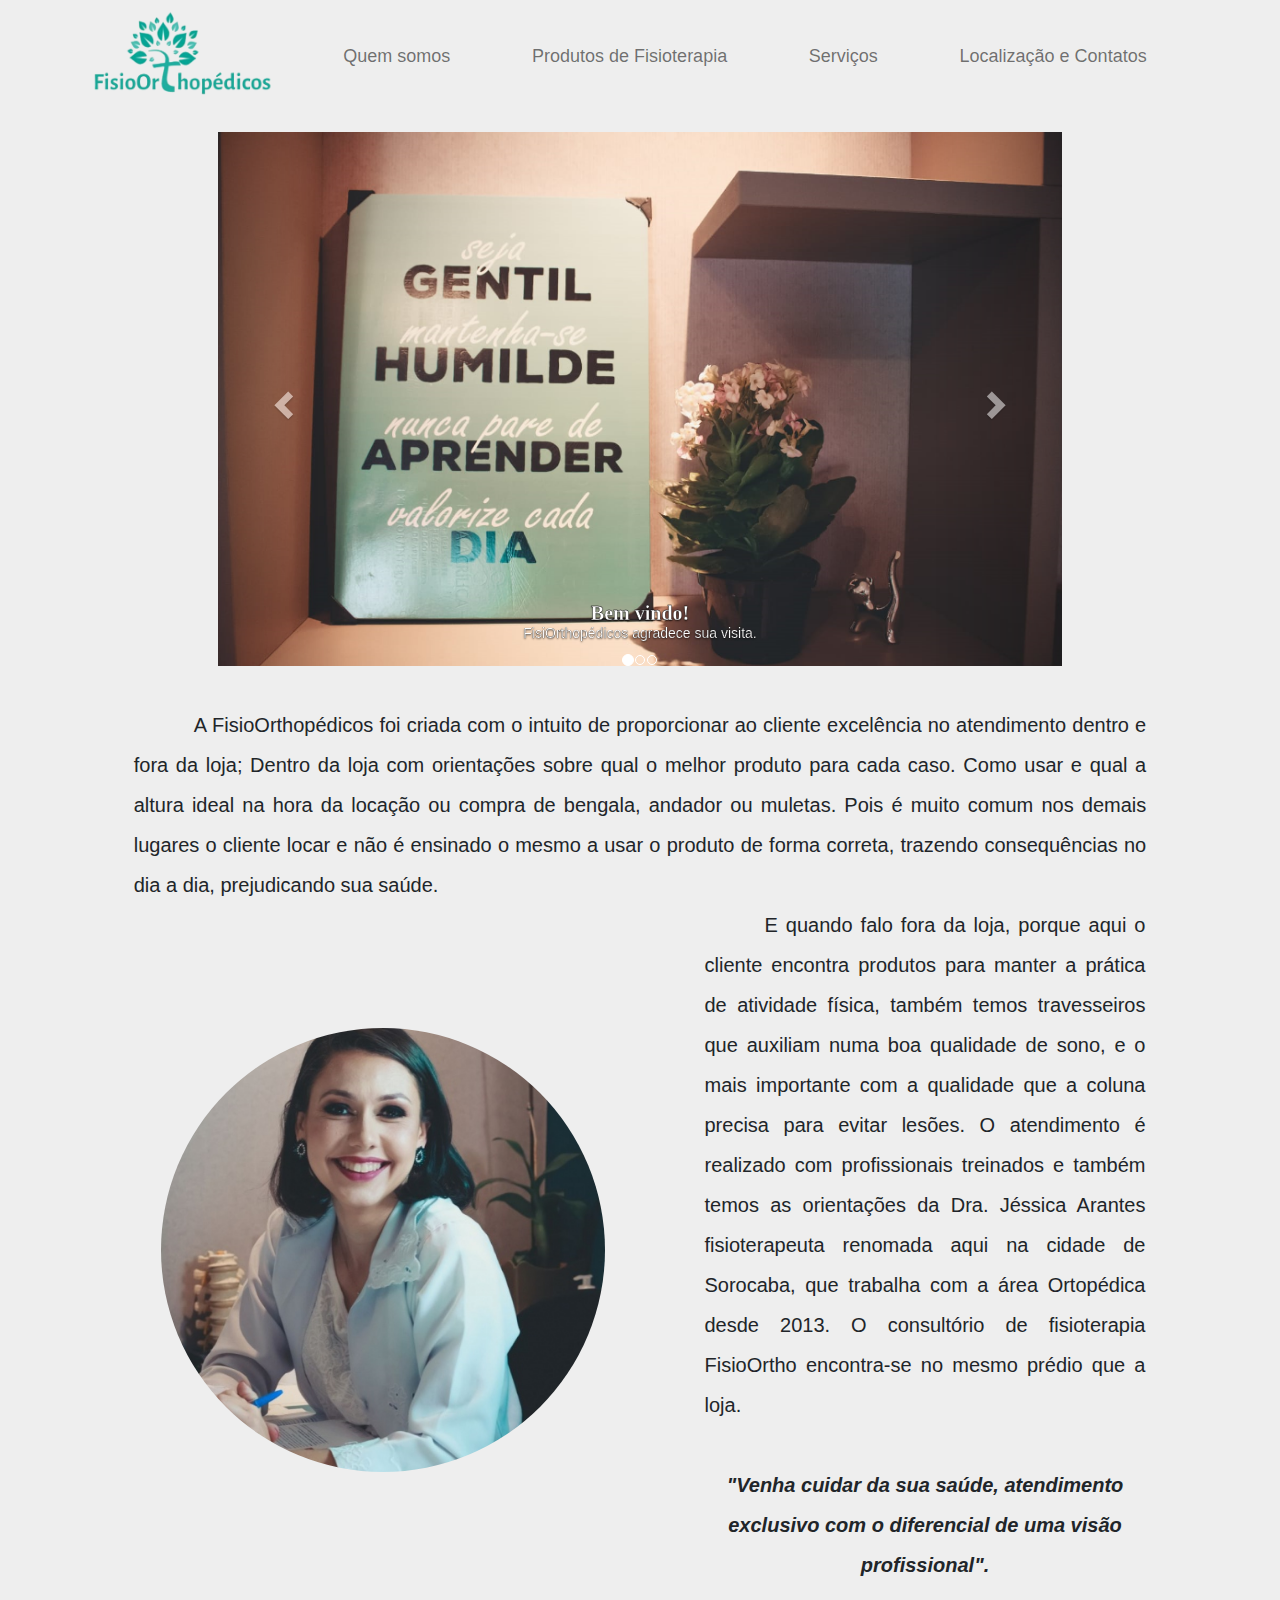
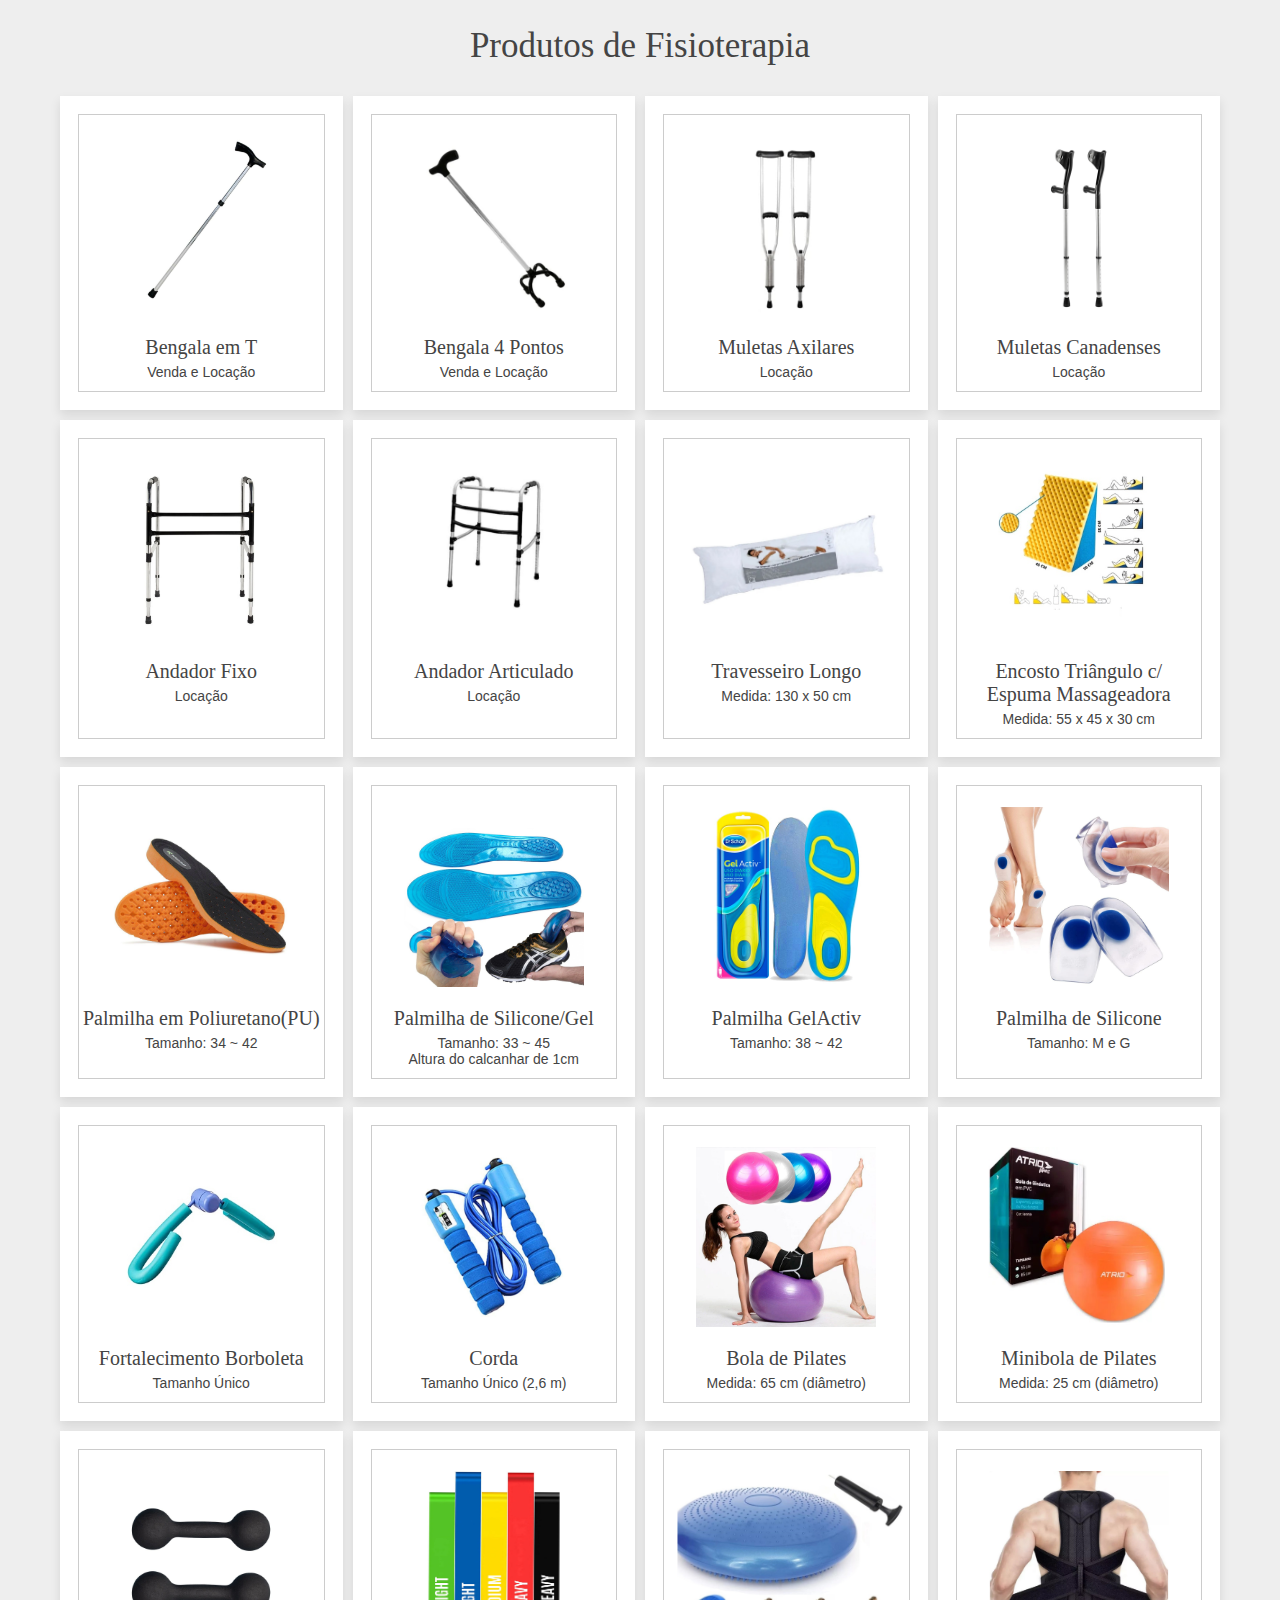
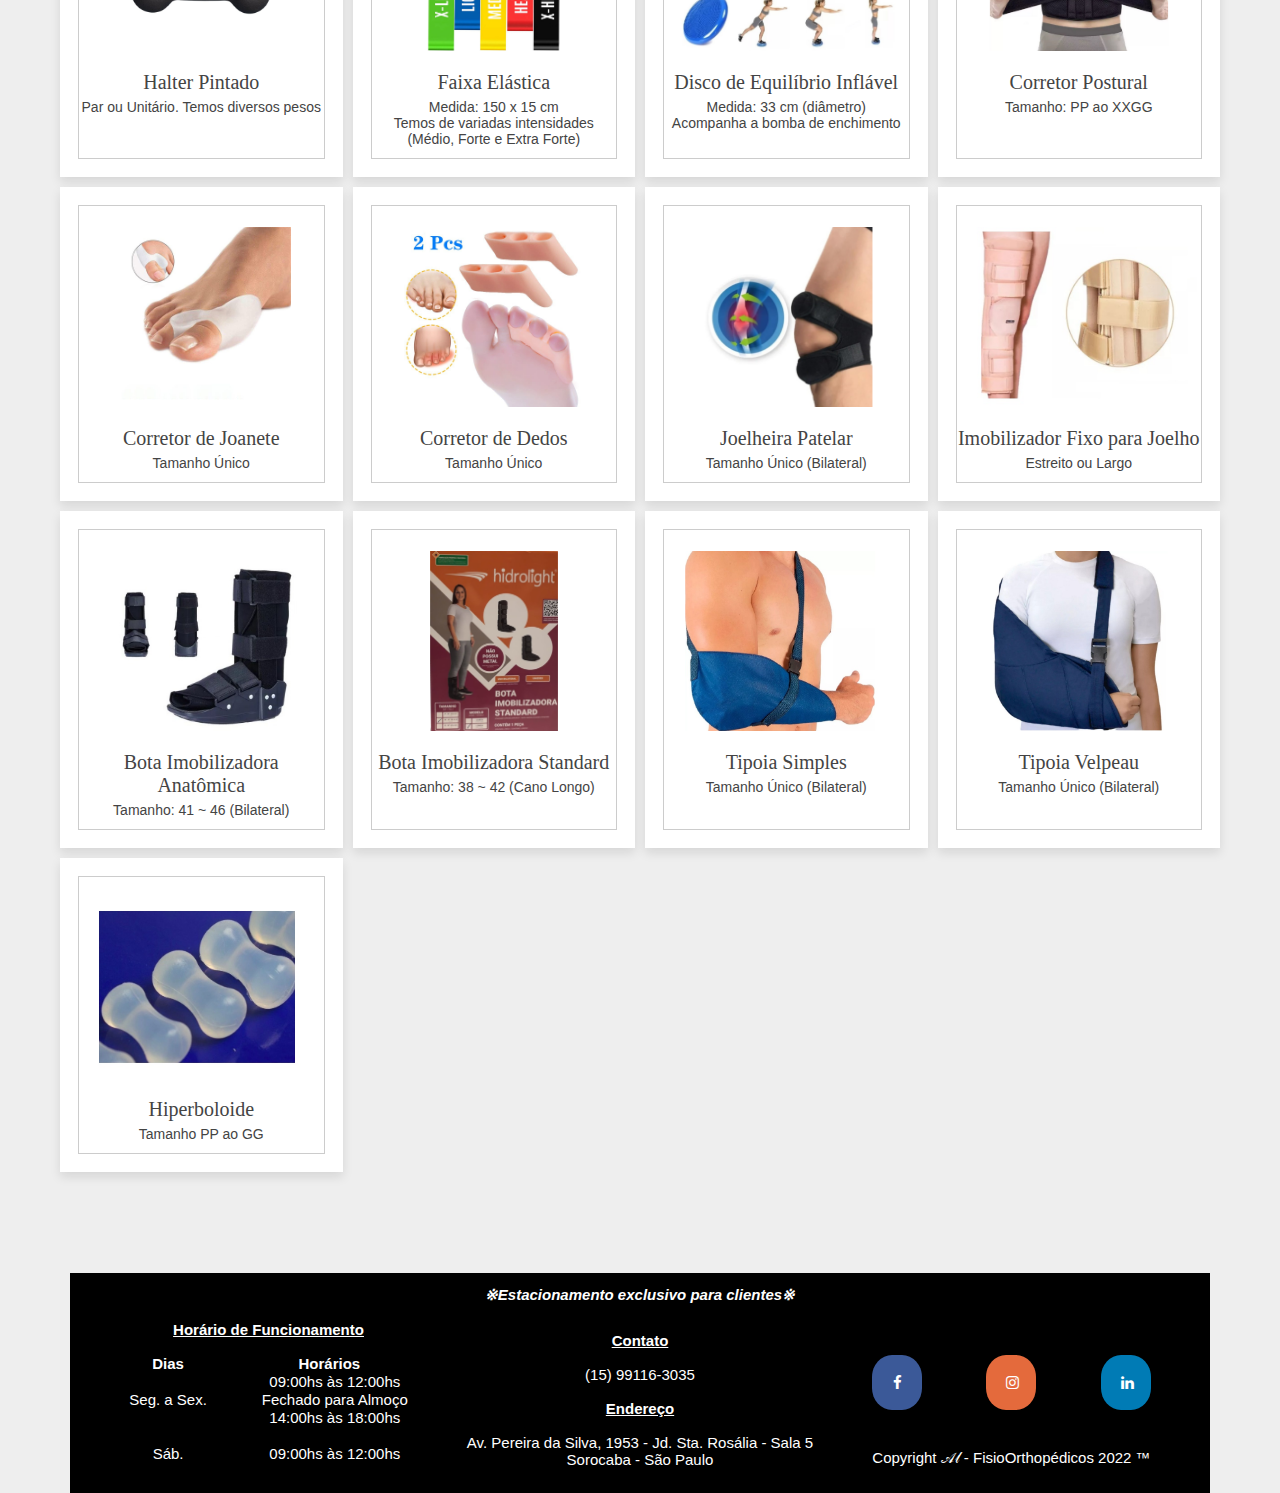
==== commit 9da0f6f6: "InfoFix/Add new Service" ====
--- a/index.html
+++ b/index.html
@@ -626,7 +626,7 @@
                     <br>
                     <a class="suave-hyperlink" target="_blank"
                         href="https://www.google.com/maps/@-23.4829857,-47.4394273,3a,37.5y,335.8h,88.8t/data=!3m6!1e1!3m4!1sCHqqzlwBfWhVmiRaZCtBHA!2e0!7i16384!8i8192?entry=ttu">Av.
-                        Pereira da Silva, 1953 - Jd. Sta. Rosália - Sala 1<br> Sorocaba - São Paulo</a>
+                        Pereira da Silva, 1953 - Jd. Sta. Rosália - Sala 5<br> Sorocaba - São Paulo</a>
                 </div>
                 <div class="col-lg-4">
                     <br>
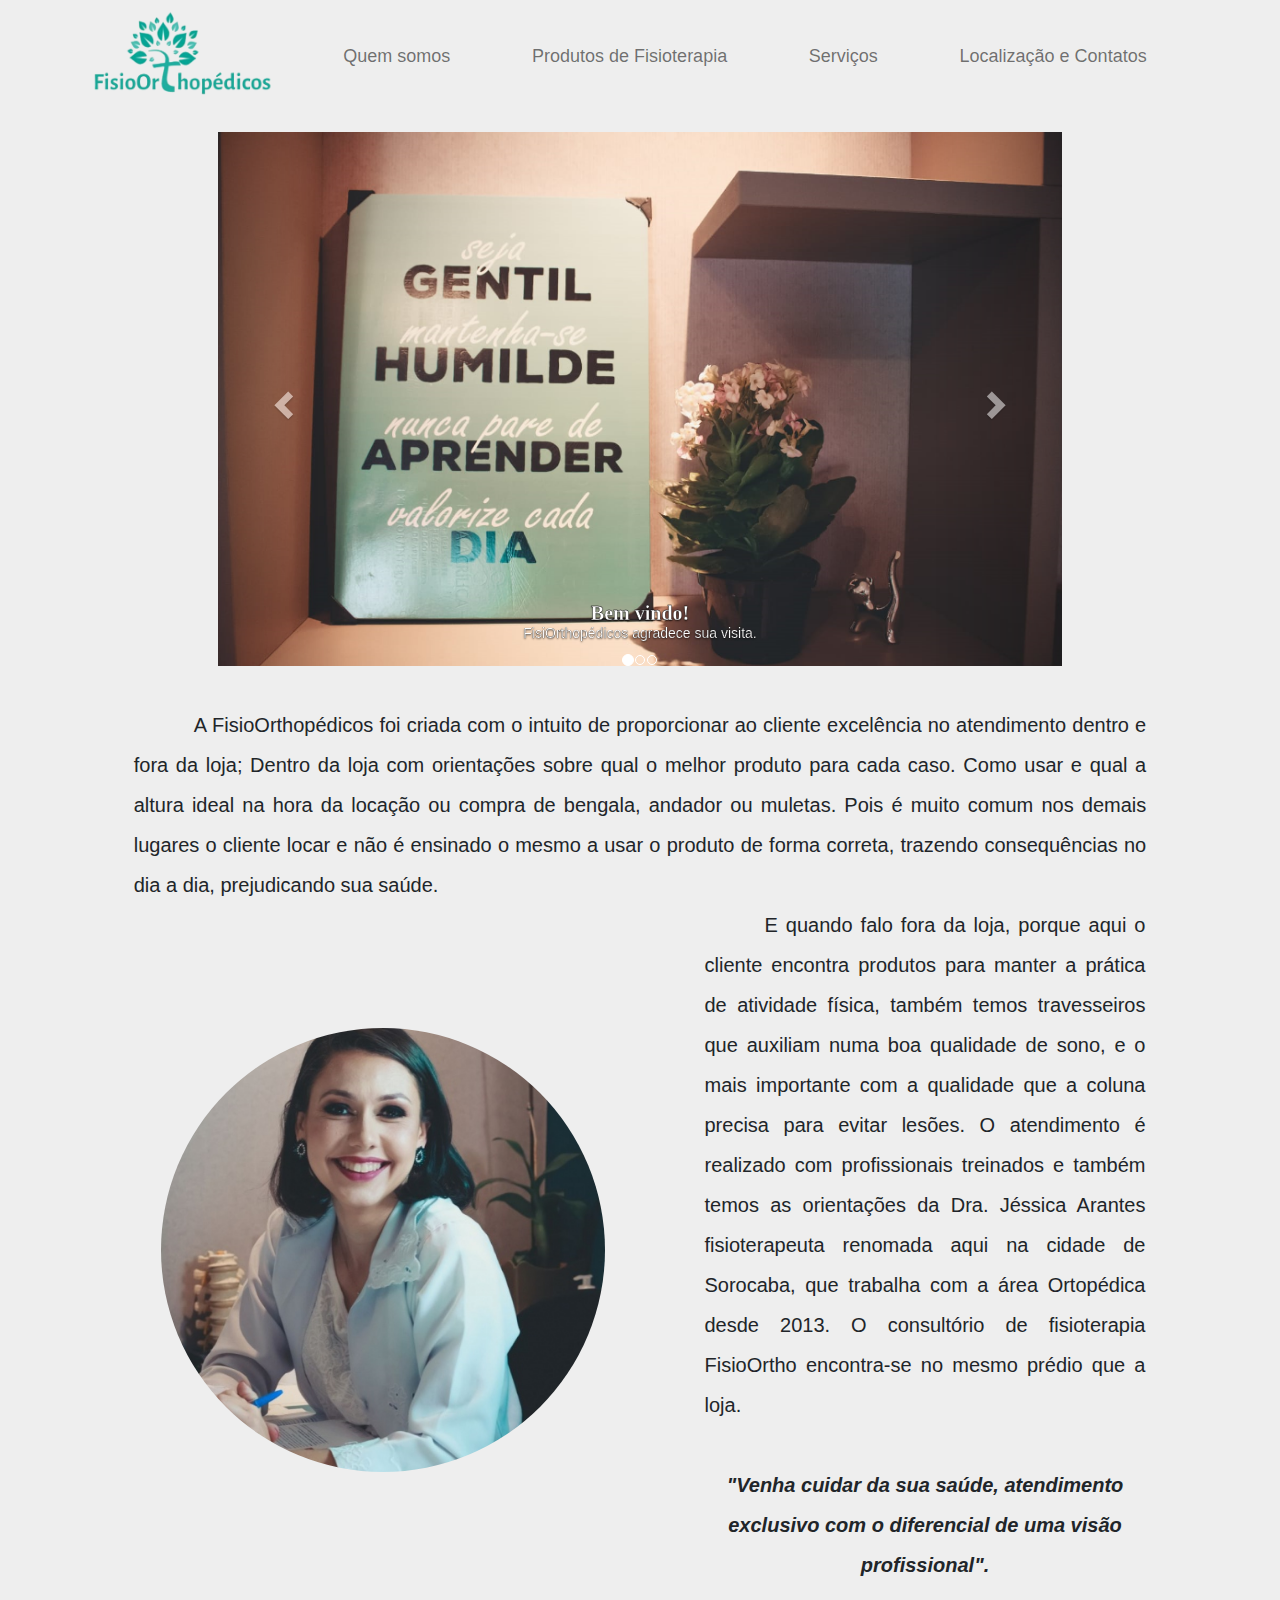
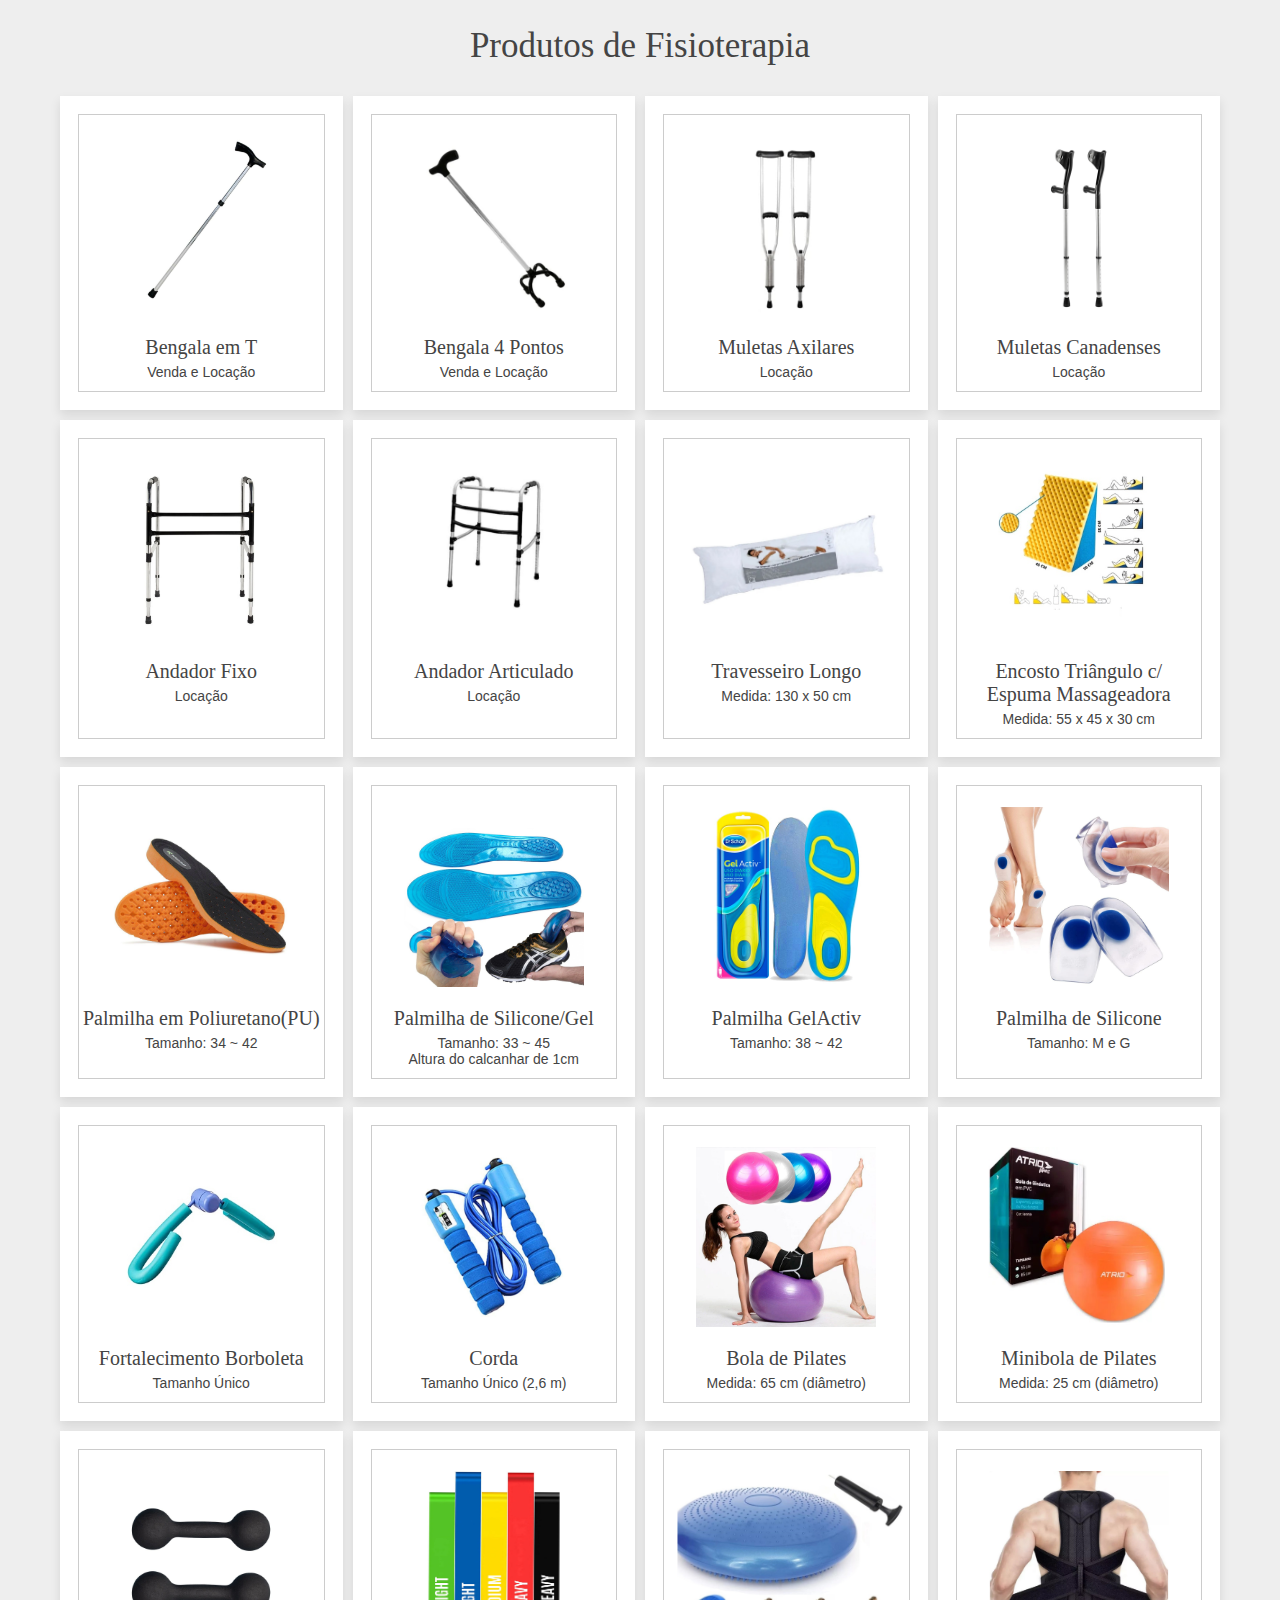
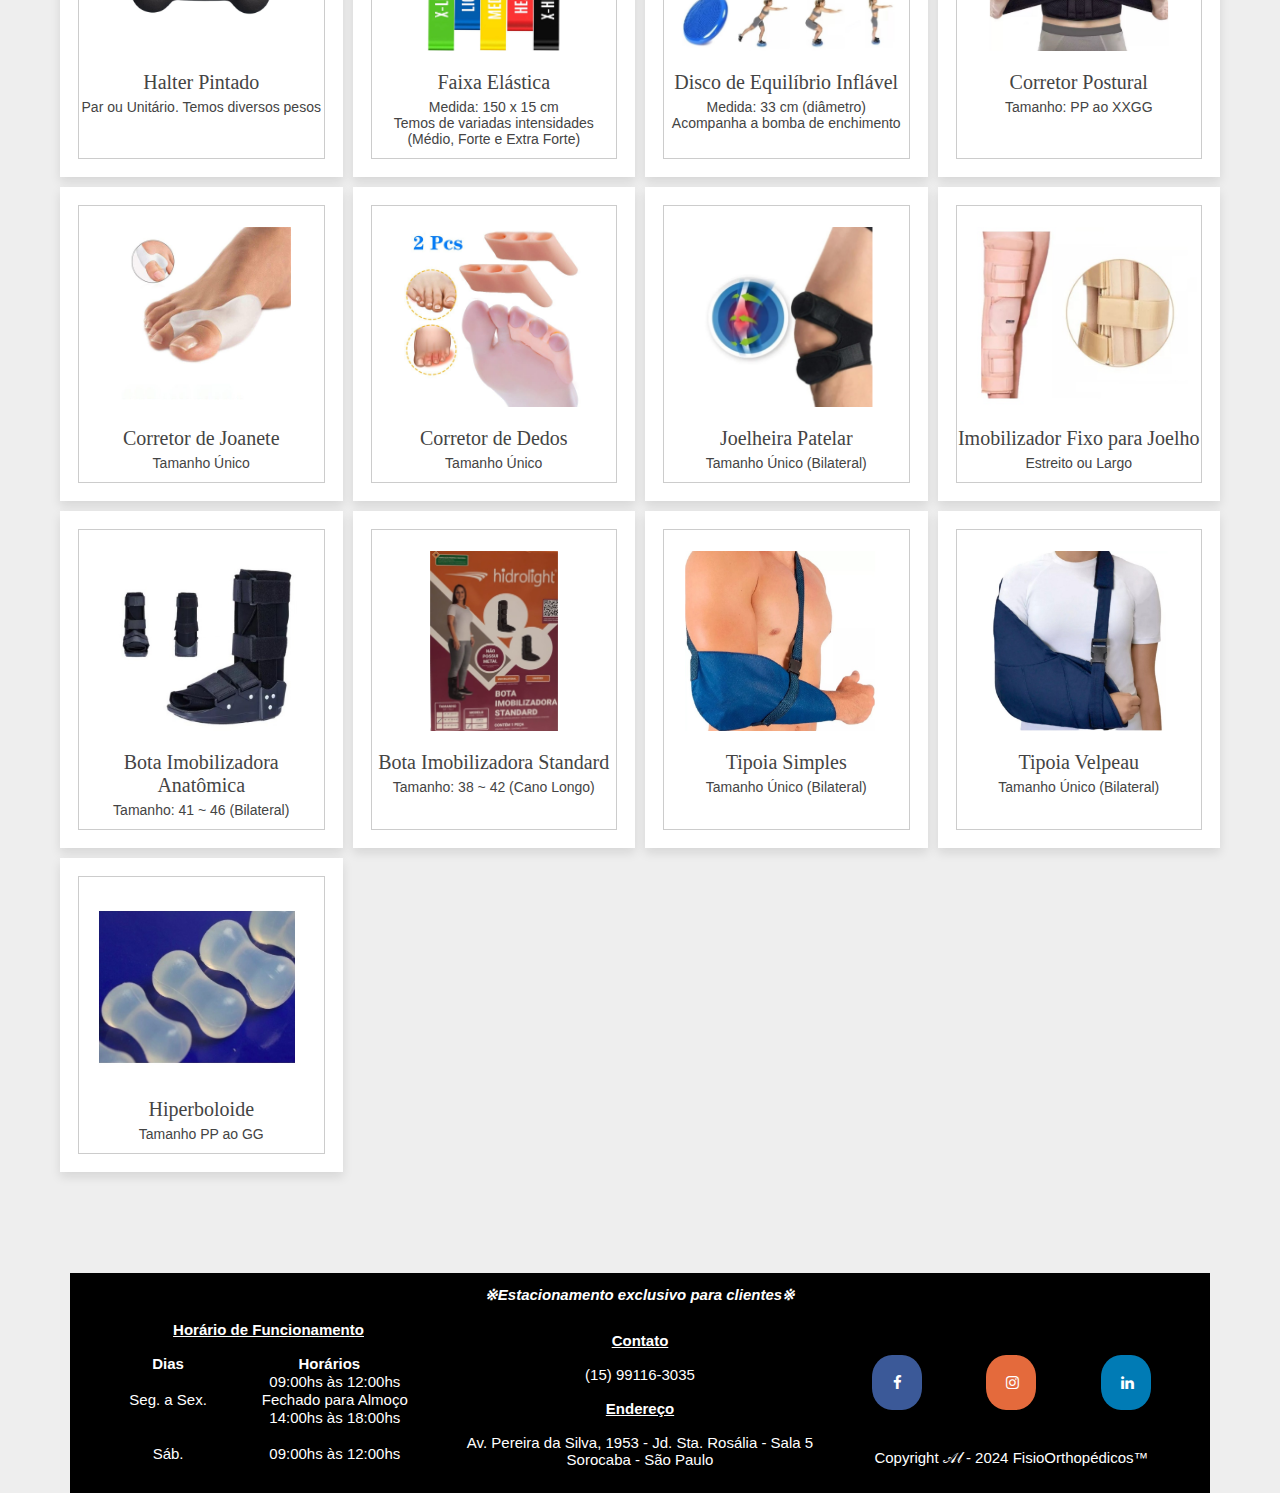
==== commit 4cf1e660: "Year update" ====
--- a/index.html
+++ b/index.html
@@ -635,7 +635,7 @@
                     <a href="https://www.linkedin.com/in/dra-j%C3%A9ssica-arantes-a86666153/" class="fa fa-linkedin"
                         target="_blank"></a>
                     <br><br><br>
-                    <p>Copyright <a class="suave-hyperlink" target="_blank" href="https://github.com/ALManriqueJR">𝒜𝓁</a> - FisioOrthopédicos 2022 ™</p>
+                    <p>Copyright <a class="suave-hyperlink" target="_blank" href="https://github.com/ALManriqueJR">𝒜𝓁</a> -  2024 FisioOrthopédicos™</p>
                 </div>
             </div>
         </div>
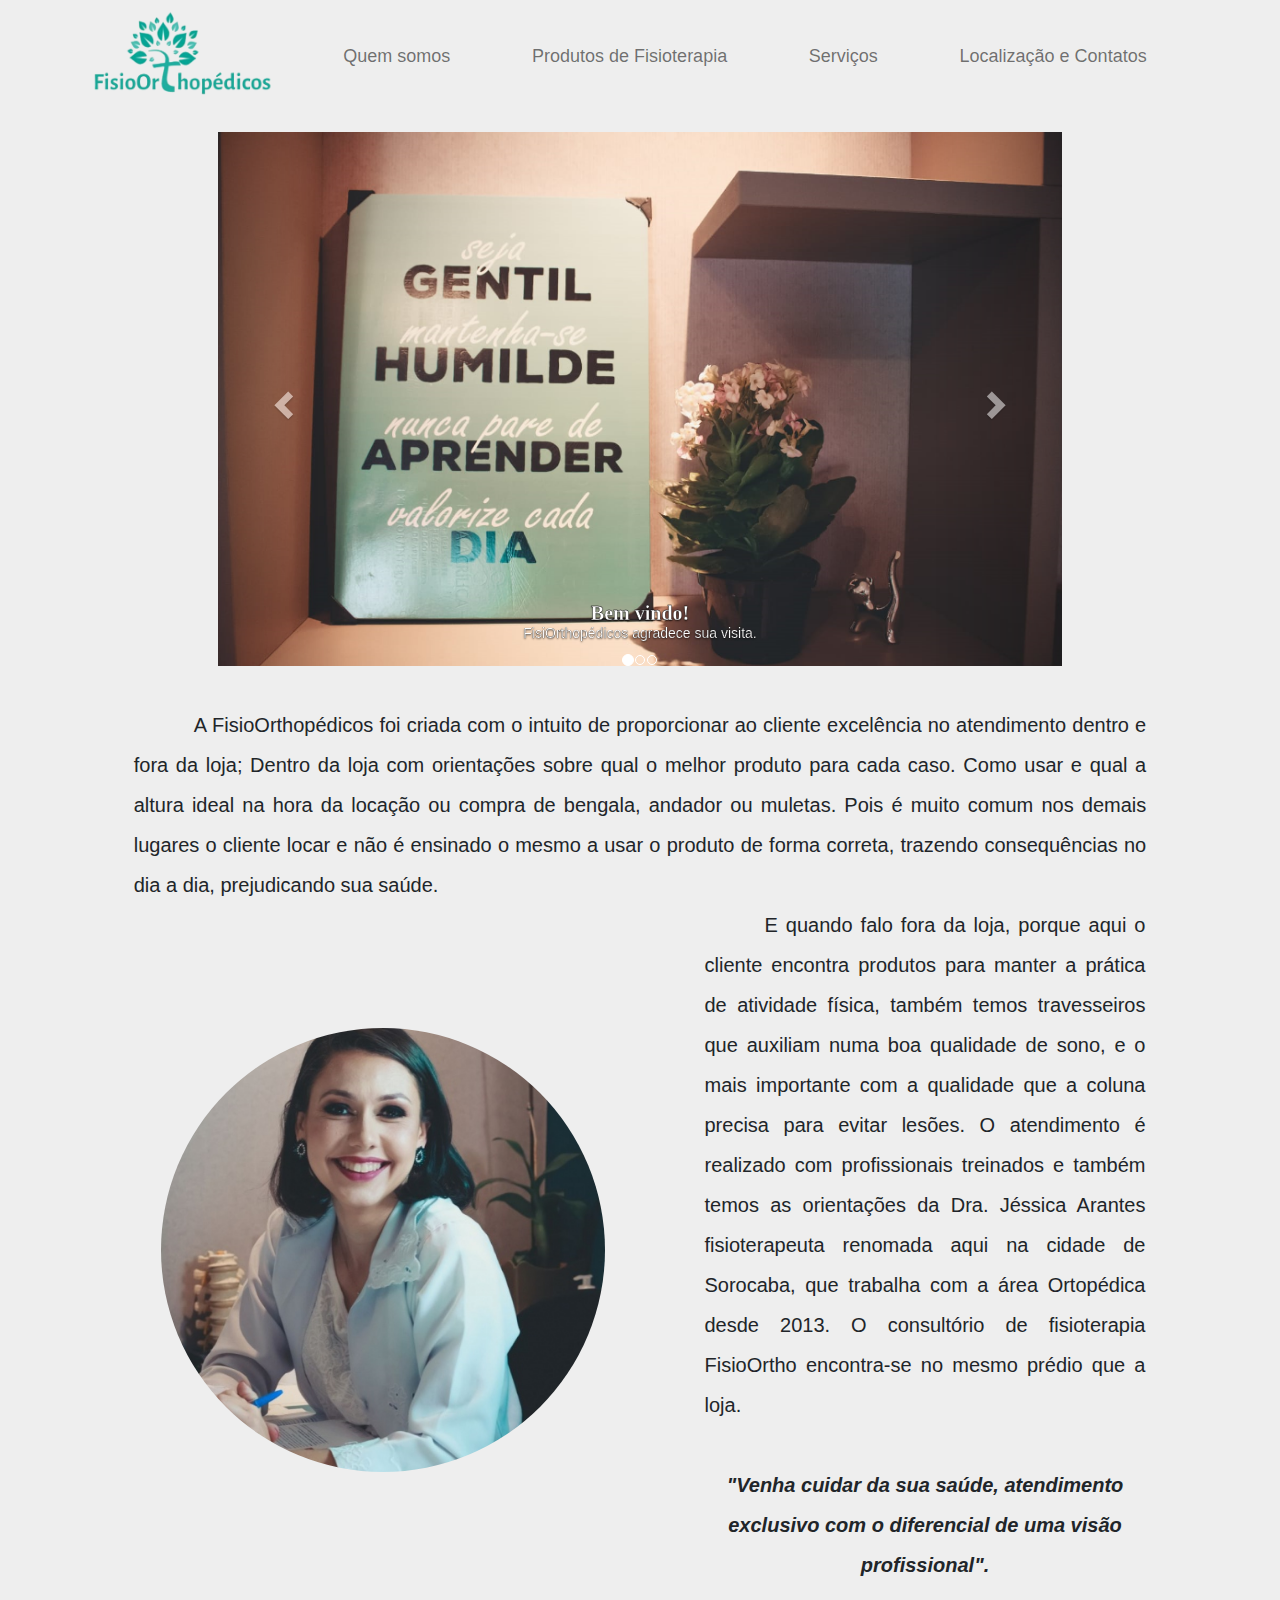
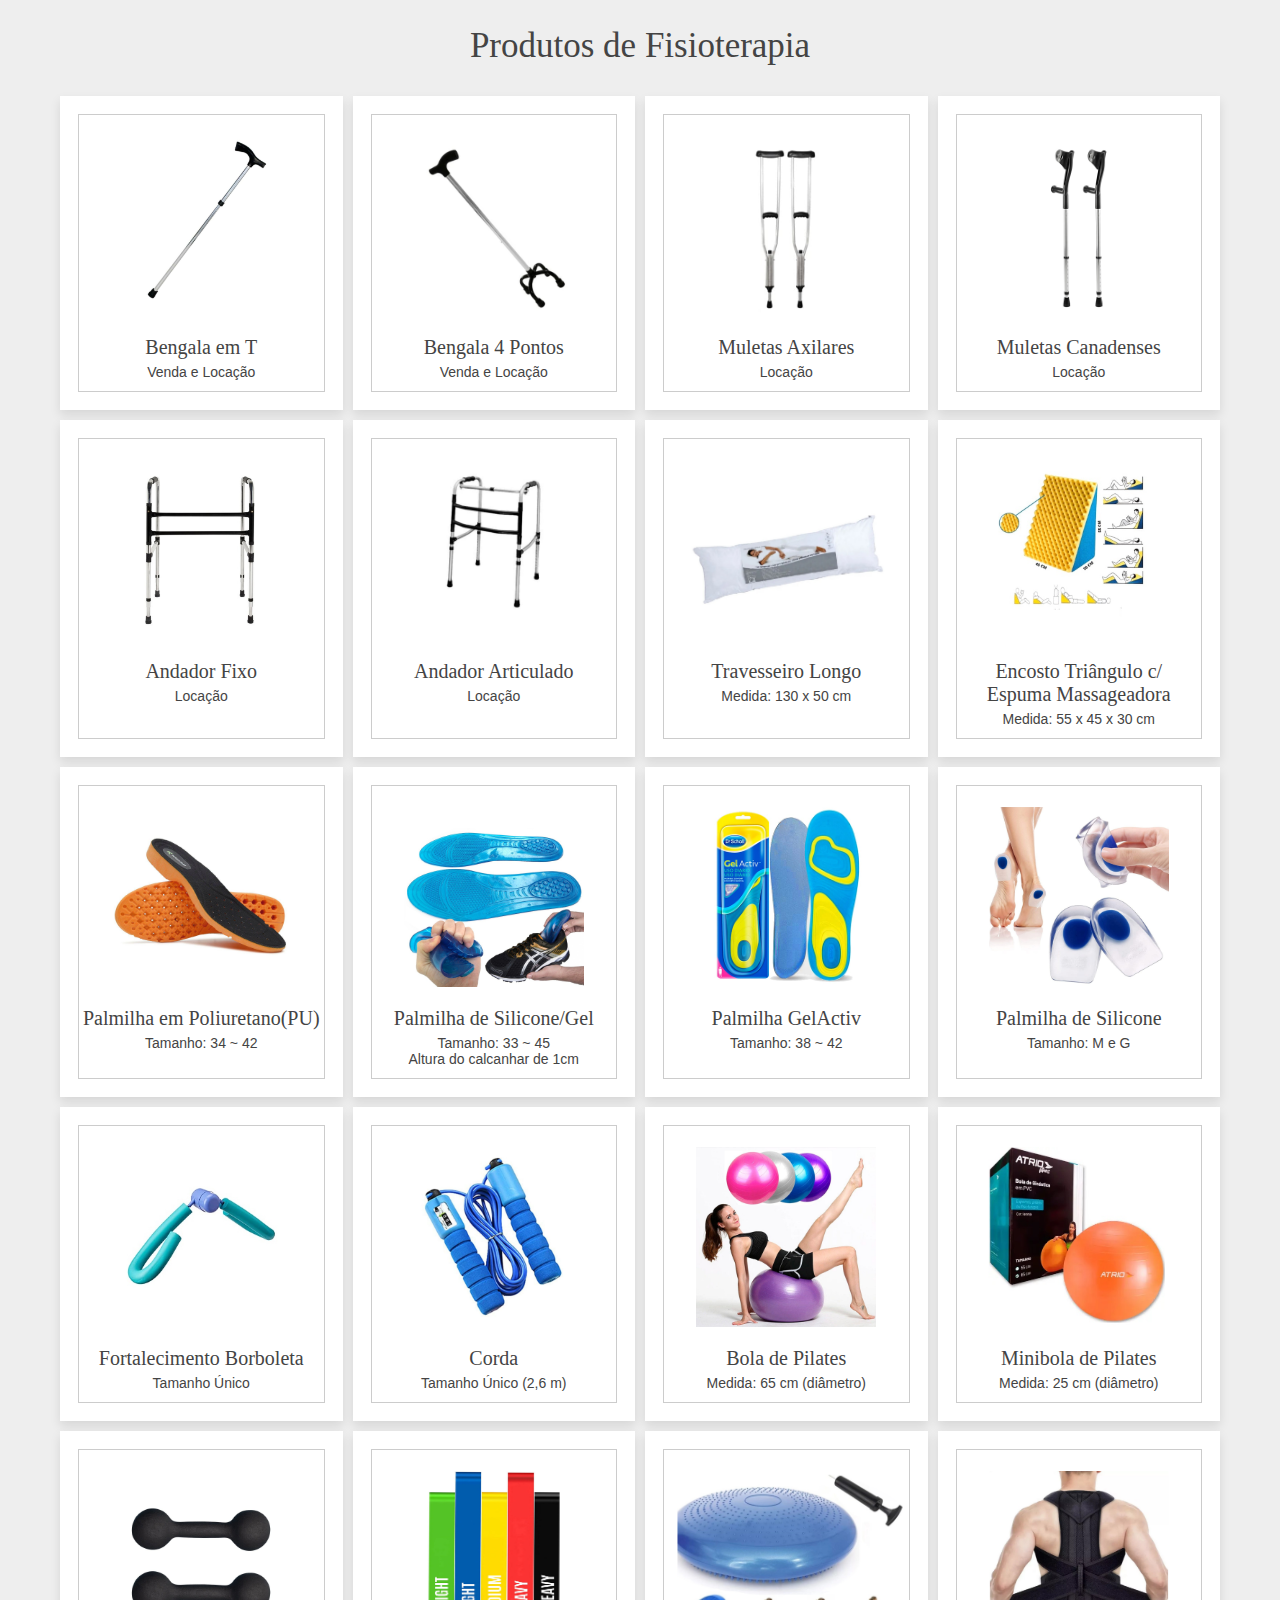
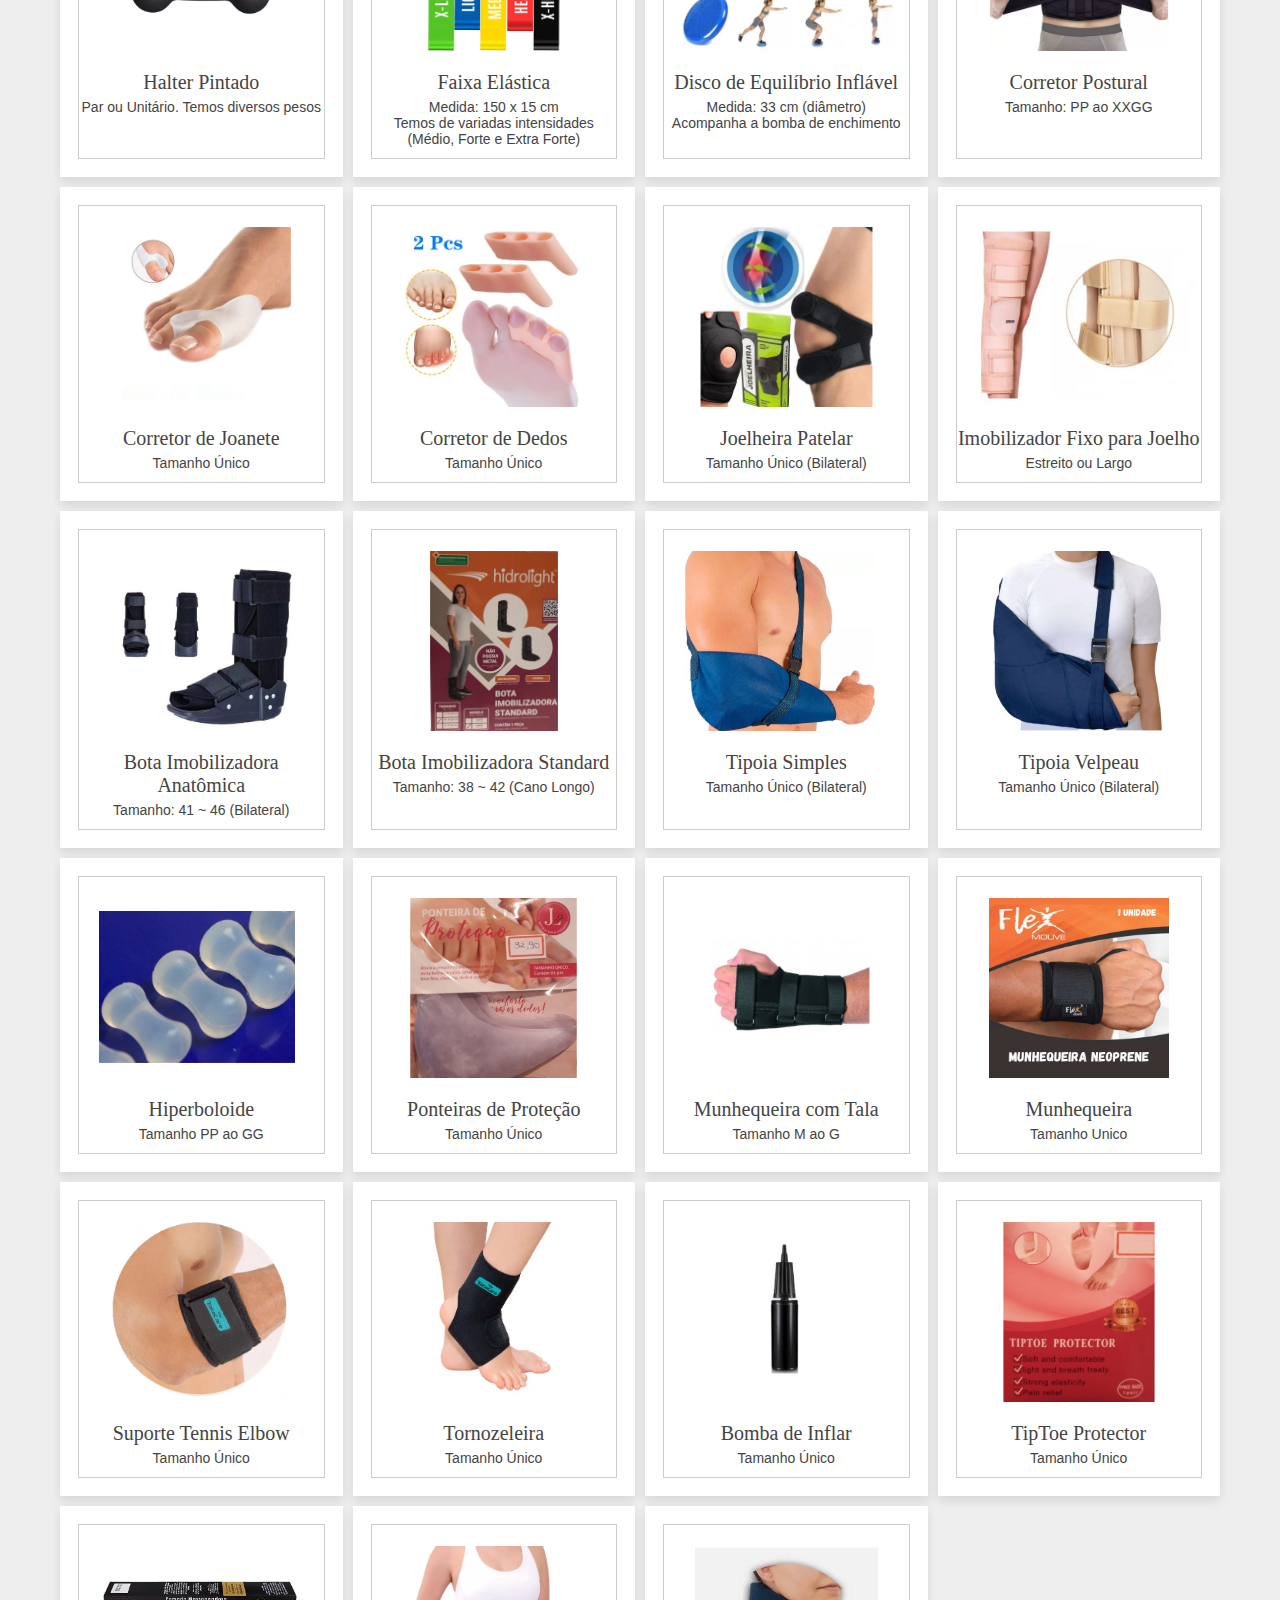
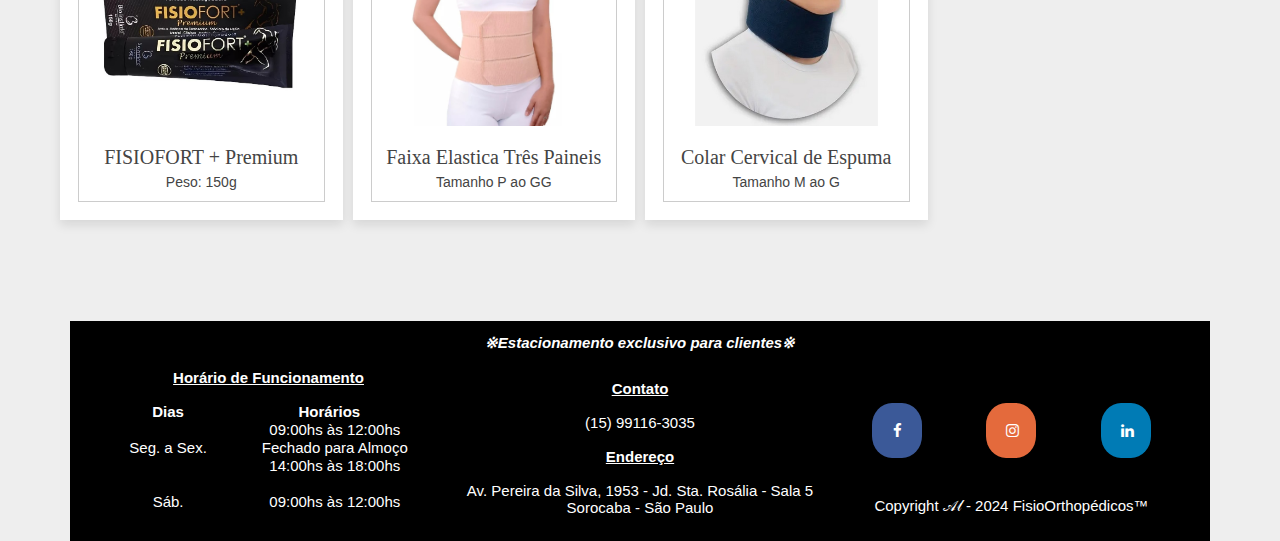
==== commit 1f8ea1aa: "prods hehe" ====
--- a/index.html
+++ b/index.html
@@ -304,6 +304,66 @@
                 <div class="tag">Tamanho PP ao GG</div>
             </div>
 
+            <div class="product" data-name="p-30">
+                <img src="IMG/Produtos/Ponteiras.png" alt="">
+                <h3>Ponteiras de Proteção</h3>
+                <div class="tag">Tamanho Único</div>
+            </div>
+
+            <div class="product" data-name="p-31">
+                <img src="IMG/Produtos/Munhequeira.jpg" alt="">
+                <h3>Munhequeira com Tala</h3>
+                <div class="tag">Tamanho M ao G</div>
+            </div>
+            
+            <div class="product" data-name="p-32">
+                <img src="IMG/Produtos/MunhequeiraFlexMouve.jpg" alt="">
+                <h3>Munhequeira</h3>
+                <div class="tag">Tamanho Unico</div>
+            </div>
+
+            <div class="product" data-name="p-33">
+                <img src="IMG/Produtos/Tennis Elbow.jpg" alt="">
+                <h3>Suporte Tennis Elbow</h3>
+                <div class="tag">Tamanho Único</div>
+            </div>
+
+            <div class="product" data-name="p-34">
+                <img src="IMG/Produtos/Tornozeleira.jpg" alt="">
+                <h3>Tornozeleira</h3>
+                <div class="tag">Tamanho Único</div>
+            </div>
+
+            <div class="product" data-name="p-35">
+                <img src="IMG/Produtos/BombaInflar.jpg" alt="">
+                <h3>Bomba de Inflar</h3>
+                <div class="tag">Tamanho Único</div>
+            </div>
+
+            <div class="product" data-name="p-36">
+                <img src="IMG/Produtos/TipToe.jpg" alt="">
+                <h3>TipToe Protector</h3>
+                <div class="tag">Tamanho Único</div>
+            </div>
+
+            <div class="product" data-name="p-37">
+                <img src="IMG/Produtos/FisioFort.jpg" alt="">
+                <h3>FISIOFORT + Premium</h3>
+                <div class="tag">Peso: 150g</div>
+            </div>
+
+            <div class="product" data-name="p-38">
+                <img src="IMG/Produtos/Cinta3Paineis.jpg" alt="">
+                <h3>Faixa Elastica Três Paineis</h3>
+                <div class="tag">Tamanho P ao GG</div>
+            </div>
+
+            <div class="product" data-name="p-39">
+                <img src="IMG/Produtos/Colar Cervical.jpg" alt="">
+                <h3>Colar Cervical de Espuma</h3>
+                <div class="tag">Tamanho M ao G</div>
+            </div>
+
         </div>
 
     </div>
@@ -565,6 +625,96 @@
             <h3>Hiperboloide</h3>
             <p>
                 Indicado para exercícios do bucomaxilo. Para fortalecimento ortognatico.
+            </p>
+        </div>
+
+        <div class="preview" data-target="p-30">
+            <i class="fas fa-times"></i>
+            <img src="IMG/Produtos/Ponteiras.png">
+            <h3>Ponteiras de Proteção</h3>
+            <p>
+                Protetor em gel polímero para ponta dos pés, alivia pressão, evita bolhas e calos. Ideal para calçados de bico fino, chuteiras e tênis.<br> Prático, pode ser recortado, usado diariamente com talco e lavado facilmente com água e sabão.
+            </p>
+        </div>
+
+        <div class="preview" data-target="p-31">
+            <i class="fas fa-times"></i>
+            <img src="IMG/Produtos/Munhequeira.jpg">
+            <h3>Munhequeira com Tala</h3>
+            <p>
+                Para auxiliar na recuperação de lesões leves a moderadas e na prevenção/tratamento de doenças na região. <br> Com design anatômico, fácil ajuste, simples de limpar e altamente durável.
+            </p>
+        </div>
+
+        <div class="preview" data-target="p-32">
+            <i class="fas fa-times"></i>
+            <img src="IMG/Produtos/MunhequeiraFlexMouve.jpg">
+            <h3>Munhequeira</h3>
+            <p>
+                Para auxiliar na recuperação de lesões leves a moderadas e na prevenção/tratamento de doenças na região. <br> Com design anatômico, fácil ajuste, simples de limpar e altamente durável.
+            </p>
+        </div>
+
+        <div class="preview" data-target="p-33">
+            <i class="fas fa-times"></i>
+            <img src="IMG/Produtos/Tennis Elbow.jpg">
+            <h3>Suporte Tennis Elbow</h3>
+            <p>
+                Prevenção e alívio da Epicondilite com nosso suporte de duas faixas e tala. Oferece suporte eficiente durante atividades exigentes, tornando-se confortável quando os músculos relaxam. <br>Ideal para diversas ocupações, incluindo digitadores, músicos e tarefas domésticas.
+            </p>
+        </div>
+
+        <div class="preview" data-target="p-34">
+            <i class="fas fa-times"></i>
+            <img src="IMG/Produtos/Tornozeleira.jpg">
+            <h3>Tornozeleira</h3>
+            <p>
+                Ajustavel e com estabilizador, é recomendado para tratar e prevenir edemas, entorses, bursites, tendinites e artrite reumatoide. Mantém a região aquecida, oferece excelente elasticidade.<br> Indicado na recuperação de lesões e alívio de dores.
+            </p>
+        </div>
+
+        <div class="preview" data-target="p-35">
+            <i class="fas fa-times"></i>
+            <img src="IMG/Produtos/BombaInflar.jpg">
+            <h3>Bomba de Inflar</h3>
+            <p>
+                De ação dupla, é ideal para inflar bolas de pilates e outros objetos infláveis de grande porte. Com bico de 7mm, é prática e eficiente, permitindo encher o objeto desejado em questão de minutos, sem muito esforço.
+            </p>
+        </div>
+
+        <div class="preview" data-target="p-36">
+            <i class="fas fa-times"></i>
+            <img src="IMG/Produtos/TipToe.jpg">
+            <h3>TipToe Protector</h3>
+            <p>
+                Confeccionadas em silicone macio, estas almofadas frontais proporcionam conforto excepcional. Eficientes para aliviar a dor nos pés, metatarsalgia, neuroma e outros desconfortos podais.
+            </p>
+        </div>
+
+        <div class="preview" data-target="p-37">
+            <i class="fas fa-times"></i>
+            <img src="IMG/Produtos/FisioFort.jpg">
+            <h3>FISIOFORT + Premium</h3>
+            <p>
+                Proporciona calor imediato, relaxamento corporal, fórmula concentrada e aquecimento prolongado. Indicado para alívio de artrite, artrose, dores na coluna, articulações e diversas áreas como joelhos, tornozelos, costas, pernas, tórax, abdômen, ombros, cotovelos, pescoço e outras articulações.
+            </p>
+        </div>
+
+        <div class="preview" data-target="p-38">
+            <i class="fas fa-times"></i>
+            <img src="IMG/Produtos/Cinta3Paineis.jpg">
+            <h3>Faixa Elastica Três Paineis</h3>
+            <p>
+                Com espuma de alta densidade, este suporte cervical mantém a coluna em posição neutra, oferecendo conforto e eficácia para um repouso revitalizante. Indicado para torcicolos, lesões leves na coluna cervical, estabilização postural durante o sono, artroses e artrites.
+            </p>
+        </div>
+
+        <div class="preview" data-target="p-39">
+            <i class="fas fa-times"></i>
+            <img src="IMG/Produtos/Colar Cervical.jpg">
+            <h3>Colar Cervical com Espuma</h3>
+            <p>
+                Criado com espuma de alta densidade, mantém a coluna em posição neutra de repouso revitalizante. Indicado para torcicolos, lesões leves na coluna cervical, estabilização postural durante o sono, artroses e artrites.
             </p>
         </div>
 
